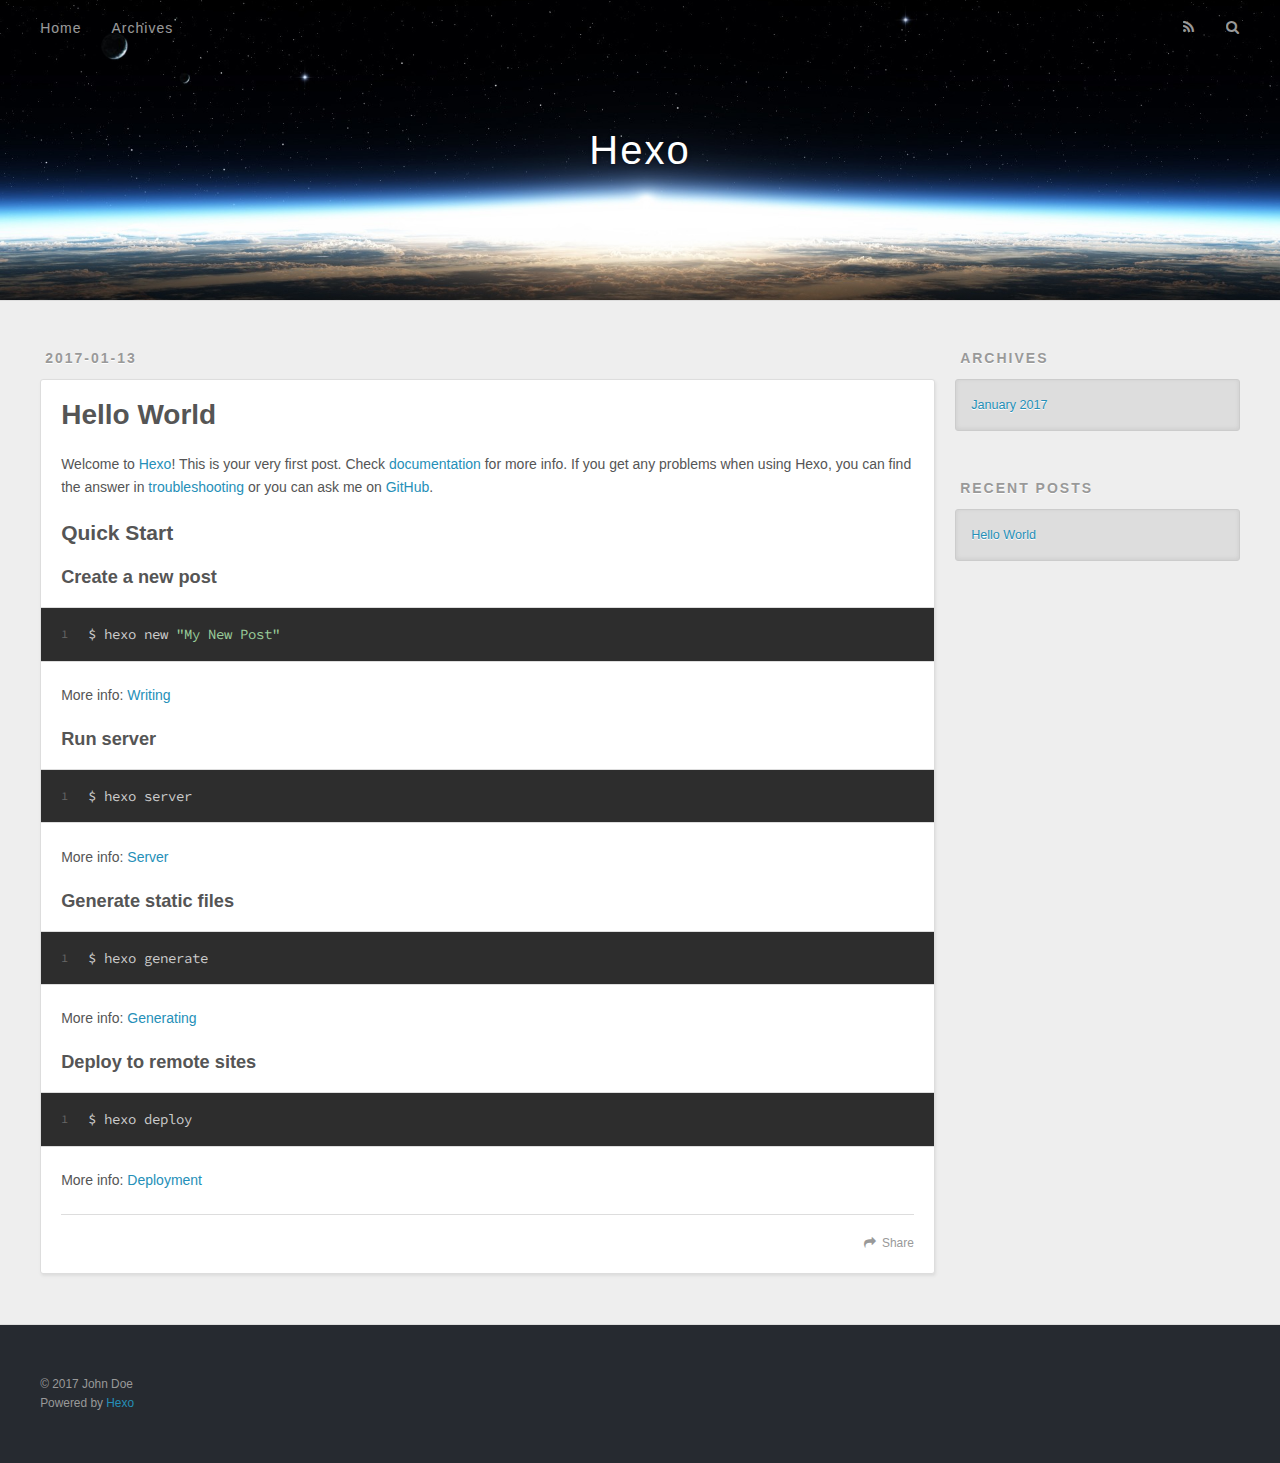
==== index.html @ 20459047 "Site updated: 2017-01-13 18:05:09" ====
<!DOCTYPE html>
<html>
<head>
  <meta charset="utf-8">
  
  <title>Hexo</title>
  <meta name="viewport" content="width=device-width, initial-scale=1, maximum-scale=1">
  <meta property="og:type" content="website">
<meta property="og:title" content="Hexo">
<meta property="og:url" content="http://yoursite.com/index.html">
<meta property="og:site_name" content="Hexo">
<meta name="twitter:card" content="summary">
<meta name="twitter:title" content="Hexo">
  
    <link rel="alternate" href="/atom.xml" title="Hexo" type="application/atom+xml">
  
  
    <link rel="icon" href="/favicon.png">
  
  
    <link href="//fonts.googleapis.com/css?family=Source+Code+Pro" rel="stylesheet" type="text/css">
  
  <link rel="stylesheet" href="/css/style.css">
  

</head>

<body>
  <div id="container">
    <div id="wrap">
      <header id="header">
  <div id="banner"></div>
  <div id="header-outer" class="outer">
    <div id="header-title" class="inner">
      <h1 id="logo-wrap">
        <a href="/" id="logo">Hexo</a>
      </h1>
      
    </div>
    <div id="header-inner" class="inner">
      <nav id="main-nav">
        <a id="main-nav-toggle" class="nav-icon"></a>
        
          <a class="main-nav-link" href="/">Home</a>
        
          <a class="main-nav-link" href="/archives">Archives</a>
        
      </nav>
      <nav id="sub-nav">
        
          <a id="nav-rss-link" class="nav-icon" href="/atom.xml" title="RSS Feed"></a>
        
        <a id="nav-search-btn" class="nav-icon" title="Search"></a>
      </nav>
      <div id="search-form-wrap">
        <form action="//google.com/search" method="get" accept-charset="UTF-8" class="search-form"><input type="search" name="q" results="0" class="search-form-input" placeholder="Search"><button type="submit" class="search-form-submit">&#xF002;</button><input type="hidden" name="sitesearch" value="http://yoursite.com"></form>
      </div>
    </div>
  </div>
</header>
      <div class="outer">
        <section id="main">
  
    <article id="post-hello-world" class="article article-type-post" itemscope itemprop="blogPost">
  <div class="article-meta">
    <a href="/2017/01/13/hello-world/" class="article-date">
  <time datetime="2017-01-13T08:57:07.000Z" itemprop="datePublished">2017-01-13</time>
</a>
    
  </div>
  <div class="article-inner">
    
    
      <header class="article-header">
        
  
    <h1 itemprop="name">
      <a class="article-title" href="/2017/01/13/hello-world/">Hello World</a>
    </h1>
  

      </header>
    
    <div class="article-entry" itemprop="articleBody">
      
        <p>Welcome to <a href="https://hexo.io/" target="_blank" rel="external">Hexo</a>! This is your very first post. Check <a href="https://hexo.io/docs/" target="_blank" rel="external">documentation</a> for more info. If you get any problems when using Hexo, you can find the answer in <a href="https://hexo.io/docs/troubleshooting.html" target="_blank" rel="external">troubleshooting</a> or you can ask me on <a href="https://github.com/hexojs/hexo/issues" target="_blank" rel="external">GitHub</a>.</p>
<h2 id="Quick-Start"><a href="#Quick-Start" class="headerlink" title="Quick Start"></a>Quick Start</h2><h3 id="Create-a-new-post"><a href="#Create-a-new-post" class="headerlink" title="Create a new post"></a>Create a new post</h3><figure class="highlight bash"><table><tr><td class="gutter"><pre><div class="line">1</div></pre></td><td class="code"><pre><div class="line">$ hexo new <span class="string">"My New Post"</span></div></pre></td></tr></table></figure>
<p>More info: <a href="https://hexo.io/docs/writing.html" target="_blank" rel="external">Writing</a></p>
<h3 id="Run-server"><a href="#Run-server" class="headerlink" title="Run server"></a>Run server</h3><figure class="highlight bash"><table><tr><td class="gutter"><pre><div class="line">1</div></pre></td><td class="code"><pre><div class="line">$ hexo server</div></pre></td></tr></table></figure>
<p>More info: <a href="https://hexo.io/docs/server.html" target="_blank" rel="external">Server</a></p>
<h3 id="Generate-static-files"><a href="#Generate-static-files" class="headerlink" title="Generate static files"></a>Generate static files</h3><figure class="highlight bash"><table><tr><td class="gutter"><pre><div class="line">1</div></pre></td><td class="code"><pre><div class="line">$ hexo generate</div></pre></td></tr></table></figure>
<p>More info: <a href="https://hexo.io/docs/generating.html" target="_blank" rel="external">Generating</a></p>
<h3 id="Deploy-to-remote-sites"><a href="#Deploy-to-remote-sites" class="headerlink" title="Deploy to remote sites"></a>Deploy to remote sites</h3><figure class="highlight bash"><table><tr><td class="gutter"><pre><div class="line">1</div></pre></td><td class="code"><pre><div class="line">$ hexo deploy</div></pre></td></tr></table></figure>
<p>More info: <a href="https://hexo.io/docs/deployment.html" target="_blank" rel="external">Deployment</a></p>

      
    </div>
    <footer class="article-footer">
      <a data-url="http://yoursite.com/2017/01/13/hello-world/" data-id="cixvn0ycv00002yxejiqs0nb4" class="article-share-link">Share</a>
      
      
    </footer>
  </div>
  
</article>


  

</section>
        
          <aside id="sidebar">
  
    

  
    

  
    
  
    
  <div class="widget-wrap">
    <h3 class="widget-title">Archives</h3>
    <div class="widget">
      <ul class="archive-list"><li class="archive-list-item"><a class="archive-list-link" href="/archives/2017/01/">January 2017</a></li></ul>
    </div>
  </div>


  
    
  <div class="widget-wrap">
    <h3 class="widget-title">Recent Posts</h3>
    <div class="widget">
      <ul>
        
          <li>
            <a href="/2017/01/13/hello-world/">Hello World</a>
          </li>
        
      </ul>
    </div>
  </div>

  
</aside>
        
      </div>
      <footer id="footer">
  
  <div class="outer">
    <div id="footer-info" class="inner">
      &copy; 2017 John Doe<br>
      Powered by <a href="http://hexo.io/" target="_blank">Hexo</a>
    </div>
  </div>
</footer>
    </div>
    <nav id="mobile-nav">
  
    <a href="/" class="mobile-nav-link">Home</a>
  
    <a href="/archives" class="mobile-nav-link">Archives</a>
  
</nav>
    

<script src="//ajax.googleapis.com/ajax/libs/jquery/2.0.3/jquery.min.js"></script>


  <link rel="stylesheet" href="/fancybox/jquery.fancybox.css">
  <script src="/fancybox/jquery.fancybox.pack.js"></script>


<script src="/js/script.js"></script>

  </div>
</body>
</html>
---- css/style.css ----
body {
  width: 100%;
}
body:before,
body:after {
  content: "";
  display: table;
}
body:after {
  clear: both;
}
html,
body,
div,
span,
applet,
object,
iframe,
h1,
h2,
h3,
h4,
h5,
h6,
p,
blockquote,
pre,
a,
abbr,
acronym,
address,
big,
cite,
code,
del,
dfn,
em,
img,
ins,
kbd,
q,
s,
samp,
small,
strike,
strong,
sub,
sup,
tt,
var,
dl,
dt,
dd,
ol,
ul,
li,
fieldset,
form,
label,
legend,
table,
caption,
tbody,
tfoot,
thead,
tr,
th,
td {
  margin: 0;
  padding: 0;
  border: 0;
  outline: 0;
  font-weight: inherit;
  font-style: inherit;
  font-family: inherit;
  font-size: 100%;
  vertical-align: baseline;
}
body {
  line-height: 1;
  color: #000;
  background: #fff;
}
ol,
ul {
  list-style: none;
}
table {
  border-collapse: separate;
  border-spacing: 0;
  vertical-align: middle;
}
caption,
th,
td {
  text-align: left;
  font-weight: normal;
  vertical-align: middle;
}
a img {
  border: none;
}
input,
button {
  margin: 0;
  padding: 0;
}
input::-moz-focus-inner,
button::-moz-focus-inner {
  border: 0;
  padding: 0;
}
@font-face {
  font-family: FontAwesome;
  font-style: normal;
  font-weight: normal;
  src: url("fonts/fontawesome-webfont.eot?v=#4.0.3");
  src: url("fonts/fontawesome-webfont.eot?#iefix&v=#4.0.3") format("embedded-opentype"), url("fonts/fontawesome-webfont.woff?v=#4.0.3") format("woff"), url("fonts/fontawesome-webfont.ttf?v=#4.0.3") format("truetype"), url("fonts/fontawesome-webfont.svg#fontawesomeregular?v=#4.0.3") format("svg");
}
html,
body,
#container {
  height: 100%;
}
body {
  background: #eee;
  font: 14px "Helvetica Neue", Helvetica, Arial, sans-serif;
  -webkit-text-size-adjust: 100%;
}
.outer {
  max-width: 1220px;
  margin: 0 auto;
  padding: 0 20px;
}
.outer:before,
.outer:after {
  content: "";
  display: table;
}
.outer:after {
  clear: both;
}
.inner {
  display: inline;
  float: left;
  width: 98.33333333333333%;
  margin: 0 0.833333333333333%;
}
.left,
.alignleft {
  float: left;
}
.right,
.alignright {
  float: right;
}
.clear {
  clear: both;
}
#container {
  position: relative;
}
.mobile-nav-on {
  overflow: hidden;
}
#wrap {
  height: 100%;
  width: 100%;
  position: absolute;
  top: 0;
  left: 0;
  -webkit-transition: 0.2s ease-out;
  -moz-transition: 0.2s ease-out;
  -ms-transition: 0.2s ease-out;
  transition: 0.2s ease-out;
  z-index: 1;
  background: #eee;
}
.mobile-nav-on #wrap {
  left: 280px;
}
@media screen and (min-width: 768px) {
  #main {
    display: inline;
    float: left;
    width: 73.33333333333333%;
    margin: 0 0.833333333333333%;
  }
}
.article-date,
.article-category-link,
.archive-year,
.widget-title {
  text-decoration: none;
  text-transform: uppercase;
  letter-spacing: 2px;
  color: #999;
  margin-bottom: 1em;
  margin-left: 5px;
  line-height: 1em;
  text-shadow: 0 1px #fff;
  font-weight: bold;
}
.article-inner,
.archive-article-inner {
  background: #fff;
  -webkit-box-shadow: 1px 2px 3px #ddd;
  box-shadow: 1px 2px 3px #ddd;
  border: 1px solid #ddd;
  border-radius: 3px;
}
.article-entry h1,
.widget h1 {
  font-size: 2em;
}
.article-entry h2,
.widget h2 {
  font-size: 1.5em;
}
.article-entry h3,
.widget h3 {
  font-size: 1.3em;
}
.article-entry h4,
.widget h4 {
  font-size: 1.2em;
}
.article-entry h5,
.widget h5 {
  font-size: 1em;
}
.article-entry h6,
.widget h6 {
  font-size: 1em;
  color: #999;
}
.article-entry hr,
.widget hr {
  border: 1px dashed #ddd;
}
.article-entry strong,
.widget strong {
  font-weight: bold;
}
.article-entry em,
.widget em,
.article-entry cite,
.widget cite {
  font-style: italic;
}
.article-entry sup,
.widget sup,
.article-entry sub,
.widget sub {
  font-size: 0.75em;
  line-height: 0;
  position: relative;
  vertical-align: baseline;
}
.article-entry sup,
.widget sup {
  top: -0.5em;
}
.article-entry sub,
.widget sub {
  bottom: -0.2em;
}
.article-entry small,
.widget small {
  font-size: 0.85em;
}
.article-entry acronym,
.widget acronym,
.article-entry abbr,
.widget abbr {
  border-bottom: 1px dotted;
}
.article-entry ul,
.widget ul,
.article-entry ol,
.widget ol,
.article-entry dl,
.widget dl {
  margin: 0 20px;
  line-height: 1.6em;
}
.article-entry ul ul,
.widget ul ul,
.article-entry ol ul,
.widget ol ul,
.article-entry ul ol,
.widget ul ol,
.article-entry ol ol,
.widget ol ol {
  margin-top: 0;
  margin-bottom: 0;
}
.article-entry ul,
.widget ul {
  list-style: disc;
}
.article-entry ol,
.widget ol {
  list-style: decimal;
}
.article-entry dt,
.widget dt {
  font-weight: bold;
}
#header {
  height: 300px;
  position: relative;
  border-bottom: 1px solid #ddd;
}
#header:before,
#header:after {
  content: "";
  position: absolute;
  left: 0;
  right: 0;
  height: 40px;
}
#header:before {
  top: 0;
  background: -webkit-linear-gradient(rgba(0,0,0,0.2), transparent);
  background: -moz-linear-gradient(rgba(0,0,0,0.2), transparent);
  background: -ms-linear-gradient(rgba(0,0,0,0.2), transparent);
  background: linear-gradient(rgba(0,0,0,0.2), transparent);
}
#header:after {
  bottom: 0;
  background: -webkit-linear-gradient(transparent, rgba(0,0,0,0.2));
  background: -moz-linear-gradient(transparent, rgba(0,0,0,0.2));
  background: -ms-linear-gradient(transparent, rgba(0,0,0,0.2));
  background: linear-gradient(transparent, rgba(0,0,0,0.2));
}
#header-outer {
  height: 100%;
  position: relative;
}
#header-inner {
  position: relative;
  overflow: hidden;
}
#banner {
  position: absolute;
  top: 0;
  left: 0;
  width: 100%;
  height: 100%;
  background: url("images/banner.jpg") center #000;
  -webkit-background-size: cover;
  -moz-background-size: cover;
  background-size: cover;
  z-index: -1;
}
#header-title {
  text-align: center;
  height: 40px;
  position: absolute;
  top: 50%;
  left: 0;
  margin-top: -20px;
}
#logo,
#subtitle {
  text-decoration: none;
  color: #fff;
  font-weight: 300;
  text-shadow: 0 1px 4px rgba(0,0,0,0.3);
}
#logo {
  font-size: 40px;
  line-height: 40px;
  letter-spacing: 2px;
}
#subtitle {
  font-size: 16px;
  line-height: 16px;
  letter-spacing: 1px;
}
#subtitle-wrap {
  margin-top: 16px;
}
#main-nav {
  float: left;
  margin-left: -15px;
}
.nav-icon,
.main-nav-link {
  float: left;
  color: #fff;
  opacity: 0.6;
  text-decoration: none;
  text-shadow: 0 1px rgba(0,0,0,0.2);
  -webkit-transition: opacity 0.2s;
  -moz-transition: opacity 0.2s;
  -ms-transition: opacity 0.2s;
  transition: opacity 0.2s;
  display: block;
  padding: 20px 15px;
}
.nav-icon:hover,
.main-nav-link:hover {
  opacity: 1;
}
.nav-icon {
  font-family: FontAwesome;
  text-align: center;
  font-size: 14px;
  width: 14px;
  height: 14px;
  padding: 20px 15px;
  position: relative;
  cursor: pointer;
}
.main-nav-link {
  font-weight: 300;
  letter-spacing: 1px;
}
@media screen and (max-width: 479px) {
  .main-nav-link {
    display: none;
  }
}
#main-nav-toggle {
  display: none;
}
#main-nav-toggle:before {
  content: "\f0c9";
}
@media screen and (max-width: 479px) {
  #main-nav-toggle {
    display: block;
  }
}
#sub-nav {
  float: right;
  margin-right: -15px;
}
#nav-rss-link:before {
  content: "\f09e";
}
#nav-search-btn:before {
  content: "\f002";
}
#search-form-wrap {
  position: absolute;
  top: 15px;
  width: 150px;
  height: 30px;
  right: -150px;
  opacity: 0;
  -webkit-transition: 0.2s ease-out;
  -moz-transition: 0.2s ease-out;
  -ms-transition: 0.2s ease-out;
  transition: 0.2s ease-out;
}
#search-form-wrap.on {
  opacity: 1;
  right: 0;
}
@media screen and (max-width: 479px) {
  #search-form-wrap {
    width: 100%;
    right: -100%;
  }
}
.search-form {
  position: absolute;
  top: 0;
  left: 0;
  right: 0;
  background: #fff;
  padding: 5px 15px;
  border-radius: 15px;
  -webkit-box-shadow: 0 0 10px rgba(0,0,0,0.3);
  box-shadow: 0 0 10px rgba(0,0,0,0.3);
}
.search-form-input {
  border: none;
  background: none;
  color: #555;
  width: 100%;
  font: 13px "Helvetica Neue", Helvetica, Arial, sans-serif;
  outline: none;
}
.search-form-input::-webkit-search-results-decoration,
.search-form-input::-webkit-search-cancel-button {
  -webkit-appearance: none;
}
.search-form-submit {
  position: absolute;
  top: 50%;
  right: 10px;
  margin-top: -7px;
  font: 13px FontAwesome;
  border: none;
  background: none;
  color: #bbb;
  cursor: pointer;
}
.search-form-submit:hover,
.search-form-submit:focus {
  color: #777;
}
.article {
  margin: 50px 0;
}
.article-inner {
  overflow: hidden;
}
.article-meta:before,
.article-meta:after {
  content: "";
  display: table;
}
.article-meta:after {
  clear: both;
}
.article-date {
  float: left;
}
.article-category {
  float: left;
  line-height: 1em;
  color: #ccc;
  text-shadow: 0 1px #fff;
  margin-left: 8px;
}
.article-category:before {
  content: "\2022";
}
.article-category-link {
  margin: 0 12px 1em;
}
.article-header {
  padding: 20px 20px 0;
}
.article-title {
  text-decoration: none;
  font-size: 2em;
  font-weight: bold;
  color: #555;
  line-height: 1.1em;
  -webkit-transition: color 0.2s;
  -moz-transition: color 0.2s;
  -ms-transition: color 0.2s;
  transition: color 0.2s;
}
a.article-title:hover {
  color: #258fb8;
}
.article-entry {
  color: #555;
  padding: 0 20px;
}
.article-entry:before,
.article-entry:after {
  content: "";
  display: table;
}
.article-entry:after {
  clear: both;
}
.article-entry p,
.article-entry table {
  line-height: 1.6em;
  margin: 1.6em 0;
}
.article-entry h1,
.article-entry h2,
.article-entry h3,
.article-entry h4,
.article-entry h5,
.article-entry h6 {
  font-weight: bold;
}
.article-entry h1,
.article-entry h2,
.article-entry h3,
.article-entry h4,
.article-entry h5,
.article-entry h6 {
  line-height: 1.1em;
  margin: 1.1em 0;
}
.article-entry a {
  color: #258fb8;
  text-decoration: none;
}
.article-entry a:hover {
  text-decoration: underline;
}
.article-entry ul,
.article-entry ol,
.article-entry dl {
  margin-top: 1.6em;
  margin-bottom: 1.6em;
}
.article-entry img,
.article-entry video {
  max-width: 100%;
  height: auto;
  display: block;
  margin: auto;
}
.article-entry iframe {
  border: none;
}
.article-entry table {
  width: 100%;
  border-collapse: collapse;
  border-spacing: 0;
}
.article-entry th {
  font-weight: bold;
  border-bottom: 3px solid #ddd;
  padding-bottom: 0.5em;
}
.article-entry td {
  border-bottom: 1px solid #ddd;
  padding: 10px 0;
}
.article-entry blockquote {
  font-family: Georgia, "Times New Roman", serif;
  font-size: 1.4em;
  margin: 1.6em 20px;
  text-align: center;
}
.article-entry blockquote footer {
  font-size: 14px;
  margin: 1.6em 0;
  font-family: "Helvetica Neue", Helvetica, Arial, sans-serif;
}
.article-entry blockquote footer cite:before {
  content: "—";
  padding: 0 0.5em;
}
.article-entry .pullquote {
  text-align: left;
  width: 45%;
  margin: 0;
}
.article-entry .pullquote.left {
  margin-left: 0.5em;
  margin-right: 1em;
}
.article-entry .pullquote.right {
  margin-right: 0.5em;
  margin-left: 1em;
}
.article-entry .caption {
  color: #999;
  display: block;
  font-size: 0.9em;
  margin-top: 0.5em;
  position: relative;
  text-align: center;
}
.article-entry .video-container {
  position: relative;
  padding-top: 56.25%;
  height: 0;
  overflow: hidden;
}
.article-entry .video-container iframe,
.article-entry .video-container object,
.article-entry .video-container embed {
  position: absolute;
  top: 0;
  left: 0;
  width: 100%;
  height: 100%;
  margin-top: 0;
}
.article-more-link a {
  display: inline-block;
  line-height: 1em;
  padding: 6px 15px;
  border-radius: 15px;
  background: #eee;
  color: #999;
  text-shadow: 0 1px #fff;
  text-decoration: none;
}
.article-more-link a:hover {
  background: #258fb8;
  color: #fff;
  text-decoration: none;
  text-shadow: 0 1px #1e7293;
}
.article-footer {
  font-size: 0.85em;
  line-height: 1.6em;
  border-top: 1px solid #ddd;
  padding-top: 1.6em;
  margin: 0 20px 20px;
}
.article-footer:before,
.article-footer:after {
  content: "";
  display: table;
}
.article-footer:after {
  clear: both;
}
.article-footer a {
  color: #999;
  text-decoration: none;
}
.article-footer a:hover {
  color: #555;
}
.article-tag-list-item {
  float: left;
  margin-right: 10px;
}
.article-tag-list-link:before {
  content: "#";
}
.article-comment-link {
  float: right;
}
.article-comment-link:before {
  content: "\f075";
  font-family: FontAwesome;
  padding-right: 8px;
}
.article-share-link {
  cursor: pointer;
  float: right;
  margin-left: 20px;
}
.article-share-link:before {
  content: "\f064";
  font-family: FontAwesome;
  padding-right: 6px;
}
#article-nav {
  position: relative;
}
#article-nav:before,
#article-nav:after {
  content: "";
  display: table;
}
#article-nav:after {
  clear: both;
}
@media screen and (min-width: 768px) {
  #article-nav {
    margin: 50px 0;
  }
  #article-nav:before {
    width: 8px;
    height: 8px;
    position: absolute;
    top: 50%;
    left: 50%;
    margin-top: -4px;
    margin-left: -4px;
    content: "";
    border-radius: 50%;
    background: #ddd;
    -webkit-box-shadow: 0 1px 2px #fff;
    box-shadow: 0 1px 2px #fff;
  }
}
.article-nav-link-wrap {
  text-decoration: none;
  text-shadow: 0 1px #fff;
  color: #999;
  -webkit-box-sizing: border-box;
  -moz-box-sizing: border-box;
  box-sizing: border-box;
  margin-top: 50px;
  text-align: center;
  display: block;
}
.article-nav-link-wrap:hover {
  color: #555;
}
@media screen and (min-width: 768px) {
  .article-nav-link-wrap {
    width: 50%;
    margin-top: 0;
  }
}
@media screen and (min-width: 768px) {
  #article-nav-newer {
    float: left;
    text-align: right;
    padding-right: 20px;
  }
}
@media screen and (min-width: 768px) {
  #article-nav-older {
    float: right;
    text-align: left;
    padding-left: 20px;
  }
}
.article-nav-caption {
  text-transform: uppercase;
  letter-spacing: 2px;
  color: #ddd;
  line-height: 1em;
  font-weight: bold;
}
#article-nav-newer .article-nav-caption {
  margin-right: -2px;
}
.article-nav-title {
  font-size: 0.85em;
  line-height: 1.6em;
  margin-top: 0.5em;
}
.article-share-box {
  position: absolute;
  display: none;
  background: #fff;
  -webkit-box-shadow: 1px 2px 10px rgba(0,0,0,0.2);
  box-shadow: 1px 2px 10px rgba(0,0,0,0.2);
  border-radius: 3px;
  margin-left: -145px;
  overflow: hidden;
  z-index: 1;
}
.article-share-box.on {
  display: block;
}
.article-share-input {
  width: 100%;
  background: none;
  -webkit-box-sizing: border-box;
  -moz-box-sizing: border-box;
  box-sizing: border-box;
  font: 14px "Helvetica Neue", Helvetica, Arial, sans-serif;
  padding: 0 15px;
  color: #555;
  outline: none;
  border: 1px solid #ddd;
  border-radius: 3px 3px 0 0;
  height: 36px;
  line-height: 36px;
}
.article-share-links {
  background: #eee;
}
.article-share-links:before,
.article-share-links:after {
  content: "";
  display: table;
}
.article-share-links:after {
  clear: both;
}
.article-share-twitter,
.article-share-facebook,
.article-share-pinterest,
.article-share-google {
  width: 50px;
  height: 36px;
  display: block;
  float: left;
  position: relative;
  color: #999;
  text-shadow: 0 1px #fff;
}
.article-share-twitter:before,
.article-share-facebook:before,
.article-share-pinterest:before,
.article-share-google:before {
  font-size: 20px;
  font-family: FontAwesome;
  width: 20px;
  height: 20px;
  position: absolute;
  top: 50%;
  left: 50%;
  margin-top: -10px;
  margin-left: -10px;
  text-align: center;
}
.article-share-twitter:hover,
.article-share-facebook:hover,
.article-share-pinterest:hover,
.article-share-google:hover {
  color: #fff;
}
.article-share-twitter:before {
  content: "\f099";
}
.article-share-twitter:hover {
  background: #00aced;
  text-shadow: 0 1px #008abe;
}
.article-share-facebook:before {
  content: "\f09a";
}
.article-share-facebook:hover {
  background: #3b5998;
  text-shadow: 0 1px #2f477a;
}
.article-share-pinterest:before {
  content: "\f0d2";
}
.article-share-pinterest:hover {
  background: #cb2027;
  text-shadow: 0 1px #a21a1f;
}
.article-share-google:before {
  content: "\f0d5";
}
.article-share-google:hover {
  background: #dd4b39;
  text-shadow: 0 1px #be3221;
}
.article-gallery {
  background: #000;
  position: relative;
}
.article-gallery-photos {
  position: relative;
  overflow: hidden;
}
.article-gallery-img {
  display: none;
  max-width: 100%;
}
.article-gallery-img:first-child {
  display: block;
}
.article-gallery-img.loaded {
  position: absolute;
  display: block;
}
.article-gallery-img img {
  display: block;
  max-width: 100%;
  margin: 0 auto;
}
#comments {
  background: #fff;
  -webkit-box-shadow: 1px 2px 3px #ddd;
  box-shadow: 1px 2px 3px #ddd;
  padding: 20px;
  border: 1px solid #ddd;
  border-radius: 3px;
  margin: 50px 0;
}
#comments a {
  color: #258fb8;
}
.archives-wrap {
  margin: 50px 0;
}
.archives:before,
.archives:after {
  content: "";
  display: table;
}
.archives:after {
  clear: both;
}
.archive-year-wrap {
  margin-bottom: 1em;
}
.archives {
  -webkit-column-gap: 10px;
  -moz-column-gap: 10px;
  column-gap: 10px;
}
@media screen and (min-width: 480px) and (max-width: 767px) {
  .archives {
    -webkit-column-count: 2;
    -moz-column-count: 2;
    column-count: 2;
  }
}
@media screen and (min-width: 768px) {
  .archives {
    -webkit-column-count: 3;
    -moz-column-count: 3;
    column-count: 3;
  }
}
.archive-article {
  -webkit-column-break-inside: avoid;
  page-break-inside: avoid;
  overflow: hidden;
  break-inside: avoid-column;
}
.archive-article-inner {
  padding: 10px;
  margin-bottom: 15px;
}
.archive-article-title {
  text-decoration: none;
  font-weight: bold;
  color: #555;
  -webkit-transition: color 0.2s;
  -moz-transition: color 0.2s;
  -ms-transition: color 0.2s;
  transition: color 0.2s;
  line-height: 1.6em;
}
.archive-article-title:hover {
  color: #258fb8;
}
.archive-article-footer {
  margin-top: 1em;
}
.archive-article-date {
  color: #999;
  text-decoration: none;
  font-size: 0.85em;
  line-height: 1em;
  margin-bottom: 0.5em;
  display: block;
}
#page-nav {
  margin: 50px auto;
  background: #fff;
  -webkit-box-shadow: 1px 2px 3px #ddd;
  box-shadow: 1px 2px 3px #ddd;
  border: 1px solid #ddd;
  border-radius: 3px;
  text-align: center;
  color: #999;
  overflow: hidden;
}
#page-nav:before,
#page-nav:after {
  content: "";
  display: table;
}
#page-nav:after {
  clear: both;
}
#page-nav a,
#page-nav span {
  padding: 10px 20px;
  line-height: 1;
  height: 2ex;
}
#page-nav a {
  color: #999;
  text-decoration: none;
}
#page-nav a:hover {
  background: #999;
  color: #fff;
}
#page-nav .prev {
  float: left;
}
#page-nav .next {
  float: right;
}
#page-nav .page-number {
  display: inline-block;
}
@media screen and (max-width: 479px) {
  #page-nav .page-number {
    display: none;
  }
}
#page-nav .current {
  color: #555;
  font-weight: bold;
}
#page-nav .space {
  color: #ddd;
}
#footer {
  background: #262a30;
  padding: 50px 0;
  border-top: 1px solid #ddd;
  color: #999;
}
#footer a {
  color: #258fb8;
  text-decoration: none;
}
#footer a:hover {
  text-decoration: underline;
}
#footer-info {
  line-height: 1.6em;
  font-size: 0.85em;
}
.article-entry pre,
.article-entry .highlight {
  background: #2d2d2d;
  margin: 0 -20px;
  padding: 15px 20px;
  border-style: solid;
  border-color: #ddd;
  border-width: 1px 0;
  overflow: auto;
  color: #ccc;
  line-height: 22.400000000000002px;
}
.article-entry .highlight .gutter pre,
.article-entry .gist .gist-file .gist-data .line-numbers {
  color: #666;
  font-size: 0.85em;
}
.article-entry pre,
.article-entry code {
  font-family: "Source Code Pro", Consolas, Monaco, Menlo, Consolas, monospace;
}
.article-entry code {
  background: #eee;
  text-shadow: 0 1px #fff;
  padding: 0 0.3em;
}
.article-entry pre code {
  background: none;
  text-shadow: none;
  padding: 0;
}
.article-entry .highlight pre {
  border: none;
  margin: 0;
  padding: 0;
}
.article-entry .highlight table {
  margin: 0;
  width: auto;
}
.article-entry .highlight td {
  border: none;
  padding: 0;
}
.article-entry .highlight figcaption {
  font-size: 0.85em;
  color: #999;
  line-height: 1em;
  margin-bottom: 1em;
}
.article-entry .highlight figcaption:before,
.article-entry .highlight figcaption:after {
  content: "";
  display: table;
}
.article-entry .highlight figcaption:after {
  clear: both;
}
.article-entry .highlight figcaption a {
  float: right;
}
.article-entry .highlight .gutter pre {
  text-align: right;
  padding-right: 20px;
}
.article-entry .highlight .line {
  height: 22.400000000000002px;
}
.article-entry .highlight .line.marked {
  background: #515151;
}
.article-entry .gist {
  margin: 0 -20px;
  border-style: solid;
  border-color: #ddd;
  border-width: 1px 0;
  background: #2d2d2d;
  padding: 15px 20px 15px 0;
}
.article-entry .gist .gist-file {
  border: none;
  font-family: "Source Code Pro", Consolas, Monaco, Menlo, Consolas, monospace;
  margin: 0;
}
.article-entry .gist .gist-file .gist-data {
  background: none;
  border: none;
}
.article-entry .gist .gist-file .gist-data .line-numbers {
  background: none;
  border: none;
  padding: 0 20px 0 0;
}
.article-entry .gist .gist-file .gist-data .line-data {
  padding: 0 !important;
}
.article-entry .gist .gist-file .highlight {
  margin: 0;
  padding: 0;
  border: none;
}
.article-entry .gist .gist-file .gist-meta {
  background: #2d2d2d;
  color: #999;
  font: 0.85em "Helvetica Neue", Helvetica, Arial, sans-serif;
  text-shadow: 0 0;
  padding: 0;
  margin-top: 1em;
  margin-left: 20px;
}
.article-entry .gist .gist-file .gist-meta a {
  color: #258fb8;
  font-weight: normal;
}
.article-entry .gist .gist-file .gist-meta a:hover {
  text-decoration: underline;
}
pre .comment,
pre .title {
  color: #999;
}
pre .variable,
pre .attribute,
pre .tag,
pre .regexp,
pre .ruby .constant,
pre .xml .tag .title,
pre .xml .pi,
pre .xml .doctype,
pre .html .doctype,
pre .css .id,
pre .css .class,
pre .css .pseudo {
  color: #f2777a;
}
pre .number,
pre .preprocessor,
pre .built_in,
pre .literal,
pre .params,
pre .constant {
  color: #f99157;
}
pre .class,
pre .ruby .class .title,
pre .css .rules .attribute {
  color: #9c9;
}
pre .string,
pre .value,
pre .inheritance,
pre .header,
pre .ruby .symbol,
pre .xml .cdata {
  color: #9c9;
}
pre .css .hexcolor {
  color: #6cc;
}
pre .function,
pre .python .decorator,
pre .python .title,
pre .ruby .function .title,
pre .ruby .title .keyword,
pre .perl .sub,
pre .javascript .title,
pre .coffeescript .title {
  color: #69c;
}
pre .keyword,
pre .javascript .function {
  color: #c9c;
}
@media screen and (max-width: 479px) {
  #mobile-nav {
    position: absolute;
    top: 0;
    left: 0;
    width: 280px;
    height: 100%;
    background: #191919;
    border-right: 1px solid #fff;
  }
}
@media screen and (max-width: 479px) {
  .mobile-nav-link {
    display: block;
    color: #999;
    text-decoration: none;
    padding: 15px 20px;
    font-weight: bold;
  }
  .mobile-nav-link:hover {
    color: #fff;
  }
}
@media screen and (min-width: 768px) {
  #sidebar {
    display: inline;
    float: left;
    width: 23.333333333333332%;
    margin: 0 0.833333333333333%;
  }
}
.widget-wrap {
  margin: 50px 0;
}
.widget {
  color: #777;
  text-shadow: 0 1px #fff;
  background: #ddd;
  -webkit-box-shadow: 0 -1px 4px #ccc inset;
  box-shadow: 0 -1px 4px #ccc inset;
  border: 1px solid #ccc;
  padding: 15px;
  border-radius: 3px;
}
.widget a {
  color: #258fb8;
  text-decoration: none;
}
.widget a:hover {
  text-decoration: underline;
}
.widget ul ul,
.widget ol ul,
.widget dl ul,
.widget ul ol,
.widget ol ol,
.widget dl ol,
.widget ul dl,
.widget ol dl,
.widget dl dl {
  margin-left: 15px;
  list-style: disc;
}
.widget {
  line-height: 1.6em;
  word-wrap: break-word;
  font-size: 0.9em;
}
.widget ul,
.widget ol {
  list-style: none;
  margin: 0;
}
.widget ul ul,
.widget ol ul,
.widget ul ol,
.widget ol ol {
  margin: 0 20px;
}
.widget ul ul,
.widget ol ul {
  list-style: disc;
}
.widget ul ol,
.widget ol ol {
  list-style: decimal;
}
.category-list-count,
.tag-list-count,
.archive-list-count {
  padding-left: 5px;
  color: #999;
  font-size: 0.85em;
}
.category-list-count:before,
.tag-list-count:before,
.archive-list-count:before {
  content: "(";
}
.category-list-count:after,
.tag-list-count:after,
.archive-list-count:after {
  content: ")";
}
.tagcloud a {
  margin-right: 5px;
  display: inline-block;
}
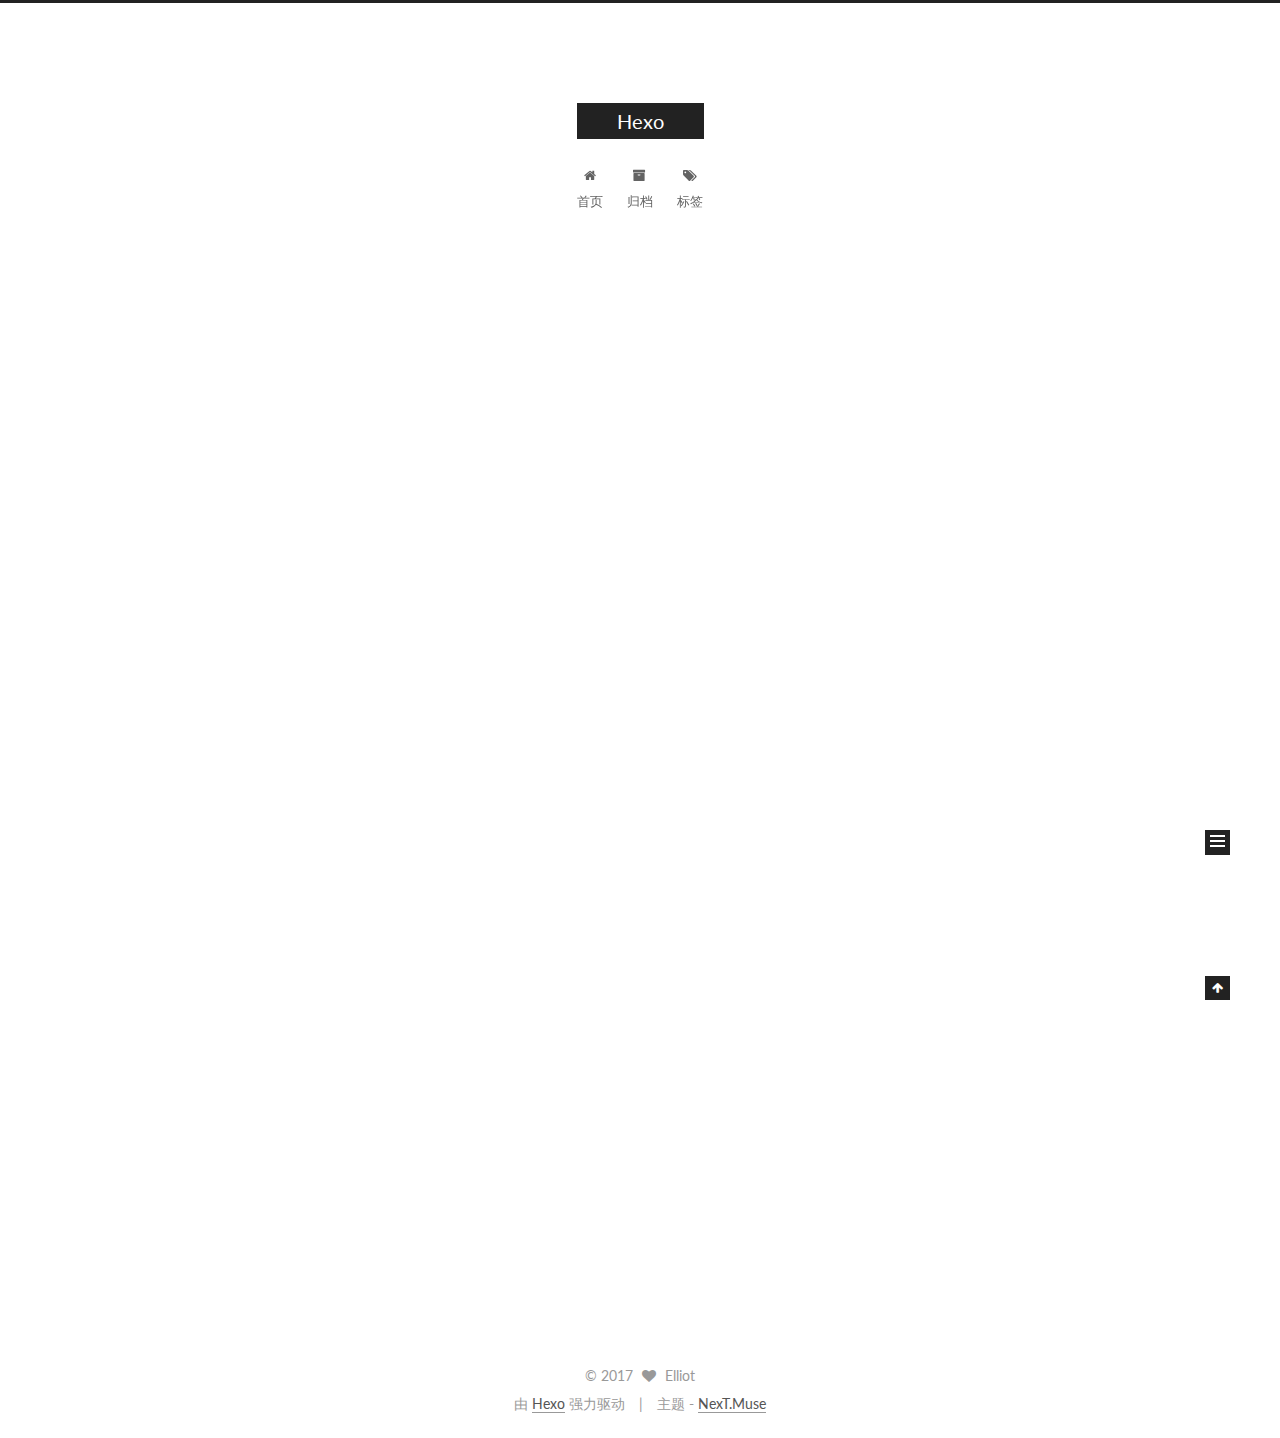
==== commit c3961f76: "Site updated: 2017-01-14 07:31:48" ====
--- a/index.html
+++ b/index.html
@@ -1,89 +1,324 @@
-<!DOCTYPE html>
-<html>
+<!doctype html>
+
+
+
+  
+
+
+<html class="theme-next muse use-motion" lang="zh-Hans">
 <head>
-  <meta charset="utf-8">
-  
-  <title>Hexo</title>
-  <meta name="viewport" content="width=device-width, initial-scale=1, maximum-scale=1">
-  <meta property="og:type" content="website">
+  <meta charset="UTF-8"/>
+<meta http-equiv="X-UA-Compatible" content="IE=edge" />
+<meta name="viewport" content="width=device-width, initial-scale=1, maximum-scale=1"/>
+
+
+
+<meta http-equiv="Cache-Control" content="no-transform" />
+<meta http-equiv="Cache-Control" content="no-siteapp" />
+
+
+
+
+
+
+
+
+
+
+
+
+  
+  
+  <link href="/lib/fancybox/source/jquery.fancybox.css?v=2.1.5" rel="stylesheet" type="text/css" />
+
+
+
+
+  
+  
+  
+  
+
+  
+    
+    
+  
+
+  
+
+  
+
+  
+
+  
+
+  
+    
+    
+    <link href="//fonts.googleapis.com/css?family=Lato:300,300italic,400,400italic,700,700italic&subset=latin,latin-ext" rel="stylesheet" type="text/css">
+  
+
+
+
+
+
+
+<link href="/lib/font-awesome/css/font-awesome.min.css?v=4.6.2" rel="stylesheet" type="text/css" />
+
+<link href="/css/main.css?v=5.1.0" rel="stylesheet" type="text/css" />
+
+
+  <meta name="keywords" content="Hexo, NexT" />
+
+
+
+
+
+
+
+
+  <link rel="shortcut icon" type="image/x-icon" href="/favicon.ico?v=5.1.0" />
+
+
+
+
+
+
+<meta property="og:type" content="website">
 <meta property="og:title" content="Hexo">
 <meta property="og:url" content="http://yoursite.com/index.html">
 <meta property="og:site_name" content="Hexo">
 <meta name="twitter:card" content="summary">
 <meta name="twitter:title" content="Hexo">
-  
-    <link rel="alternate" href="/atom.xml" title="Hexo" type="application/atom+xml">
-  
-  
-    <link rel="icon" href="/favicon.png">
-  
-  
-    <link href="//fonts.googleapis.com/css?family=Source+Code+Pro" rel="stylesheet" type="text/css">
-  
-  <link rel="stylesheet" href="/css/style.css">
-  
-
+
+
+
+<script type="text/javascript" id="hexo.configurations">
+  var NexT = window.NexT || {};
+  var CONFIG = {
+    root: '/',
+    scheme: 'Muse',
+    sidebar: {"position":"left","display":"post"},
+    fancybox: true,
+    motion: true,
+    duoshuo: {
+      userId: '0',
+      author: '博主'
+    },
+    algolia: {
+      applicationID: '',
+      apiKey: '',
+      indexName: '',
+      hits: {"per_page":10},
+      labels: {"input_placeholder":"Search for Posts","hits_empty":"We didn't find any results for the search: ${query}","hits_stats":"${hits} results found in ${time} ms"}
+    }
+  };
+</script>
+
+
+
+  <link rel="canonical" href="http://yoursite.com/"/>
+
+
+
+
+
+  <title> Hexo </title>
 </head>
 
-<body>
-  <div id="container">
-    <div id="wrap">
-      <header id="header">
-  <div id="banner"></div>
-  <div id="header-outer" class="outer">
-    <div id="header-title" class="inner">
-      <h1 id="logo-wrap">
-        <a href="/" id="logo">Hexo</a>
-      </h1>
-      
-    </div>
-    <div id="header-inner" class="inner">
-      <nav id="main-nav">
-        <a id="main-nav-toggle" class="nav-icon"></a>
-        
-          <a class="main-nav-link" href="/">Home</a>
-        
-          <a class="main-nav-link" href="/archives">Archives</a>
-        
-      </nav>
-      <nav id="sub-nav">
-        
-          <a id="nav-rss-link" class="nav-icon" href="/atom.xml" title="RSS Feed"></a>
-        
-        <a id="nav-search-btn" class="nav-icon" title="Search"></a>
-      </nav>
-      <div id="search-form-wrap">
-        <form action="//google.com/search" method="get" accept-charset="UTF-8" class="search-form"><input type="search" name="q" results="0" class="search-form-input" placeholder="Search"><button type="submit" class="search-form-submit">&#xF002;</button><input type="hidden" name="sitesearch" value="http://yoursite.com"></form>
-      </div>
-    </div>
+<body itemscope itemtype="http://schema.org/WebPage" lang="zh-Hans">
+
+  
+
+
+
+
+
+
+
+
+
+
+  
+  
+    
+  
+
+  <div class="container one-collumn sidebar-position-left 
+   page-home 
+ ">
+    <div class="headband"></div>
+
+    <header id="header" class="header" itemscope itemtype="http://schema.org/WPHeader">
+      <div class="header-inner"><div class="site-meta ">
+  
+
+  <div class="custom-logo-site-title">
+    <a href="/"  class="brand" rel="start">
+      <span class="logo-line-before"><i></i></span>
+      <span class="site-title">Hexo</span>
+      <span class="logo-line-after"><i></i></span>
+    </a>
   </div>
-</header>
-      <div class="outer">
-        <section id="main">
-  
-    <article id="post-hello-world" class="article article-type-post" itemscope itemprop="blogPost">
-  <div class="article-meta">
-    <a href="/2017/01/13/hello-world/" class="article-date">
-  <time datetime="2017-01-13T08:57:07.000Z" itemprop="datePublished">2017-01-13</time>
-</a>
-    
-  </div>
-  <div class="article-inner">
-    
-    
-      <header class="article-header">
-        
-  
-    <h1 itemprop="name">
-      <a class="article-title" href="/2017/01/13/hello-world/">Hello World</a>
-    </h1>
-  
-
+    
+      <p class="site-subtitle"></p>
+    
+</div>
+
+<div class="site-nav-toggle">
+  <button>
+    <span class="btn-bar"></span>
+    <span class="btn-bar"></span>
+    <span class="btn-bar"></span>
+  </button>
+</div>
+
+<nav class="site-nav">
+  
+
+  
+    <ul id="menu" class="menu">
+      
+        
+        <li class="menu-item menu-item-home">
+          <a href="/" rel="section">
+            
+              <i class="menu-item-icon fa fa-fw fa-home"></i> <br />
+            
+            首页
+          </a>
+        </li>
+      
+        
+        <li class="menu-item menu-item-archives">
+          <a href="/archives" rel="section">
+            
+              <i class="menu-item-icon fa fa-fw fa-archive"></i> <br />
+            
+            归档
+          </a>
+        </li>
+      
+        
+        <li class="menu-item menu-item-tags">
+          <a href="/tags" rel="section">
+            
+              <i class="menu-item-icon fa fa-fw fa-tags"></i> <br />
+            
+            标签
+          </a>
+        </li>
+      
+
+      
+    </ul>
+  
+
+  
+</nav>
+
+
+
+ </div>
+    </header>
+
+    <main id="main" class="main">
+      <div class="main-inner">
+        <div class="content-wrap">
+          <div id="content" class="content">
+            
+  <section id="posts" class="posts-expand">
+    
+      
+
+  
+
+  
+  
+  
+
+  <article class="post post-type-normal " itemscope itemtype="http://schema.org/Article">
+  <link itemprop="mainEntityOfPage" href="http://yoursite.com/2017/01/13/hello-world/">
+
+  <span style="display:none" itemprop="author" itemscope itemtype="http://schema.org/Person">
+    <meta itemprop="name" content="Elliot">
+    <meta itemprop="description" content="">
+    <meta itemprop="image" content="/images/avatar.gif">
+  </span>
+
+  <span style="display:none" itemprop="publisher" itemscope itemtype="http://schema.org/Organization">
+    <meta itemprop="name" content="Hexo">
+    <span style="display:none" itemprop="logo" itemscope itemtype="http://schema.org/ImageObject">
+      <img style="display:none;" itemprop="url image" alt="Hexo" src="">
+    </span>
+  </span>
+
+    
+      <header class="post-header">
+
+        
+        
+          <h1 class="post-title" itemprop="name headline">
+            
+            
+              
+                
+                <a class="post-title-link" href="/2017/01/13/hello-world/" itemprop="url">
+                  Hello World
+                </a>
+              
+            
+          </h1>
+        
+
+        <div class="post-meta">
+          <span class="post-time">
+            
+              <span class="post-meta-item-icon">
+                <i class="fa fa-calendar-o"></i>
+              </span>
+              
+                <span class="post-meta-item-text">发表于</span>
+              
+              <time title="Post created" itemprop="dateCreated datePublished" datetime="2017-01-13T16:57:07+08:00">
+                2017-01-13
+              </time>
+            
+
+            
+
+            
+          </span>
+
+          
+
+          
+            
+          
+
+          
+
+          
+          
+
+          
+
+          
+
+        </div>
       </header>
     
-    <div class="article-entry" itemprop="articleBody">
-      
-        <p>Welcome to <a href="https://hexo.io/" target="_blank" rel="external">Hexo</a>! This is your very first post. Check <a href="https://hexo.io/docs/" target="_blank" rel="external">documentation</a> for more info. If you get any problems when using Hexo, you can find the answer in <a href="https://hexo.io/docs/troubleshooting.html" target="_blank" rel="external">troubleshooting</a> or you can ask me on <a href="https://github.com/hexojs/hexo/issues" target="_blank" rel="external">GitHub</a>.</p>
+
+
+    <div class="post-body" itemprop="articleBody">
+
+      
+      
+
+      
+        
+          
+            <p>Welcome to <a href="https://hexo.io/" target="_blank" rel="external">Hexo</a>! This is your very first post. Check <a href="https://hexo.io/docs/" target="_blank" rel="external">documentation</a> for more info. If you get any problems when using Hexo, you can find the answer in <a href="https://hexo.io/docs/troubleshooting.html" target="_blank" rel="external">troubleshooting</a> or you can ask me on <a href="https://github.com/hexojs/hexo/issues" target="_blank" rel="external">GitHub</a>.</p>
 <h2 id="Quick-Start"><a href="#Quick-Start" class="headerlink" title="Quick Start"></a>Quick Start</h2><h3 id="Create-a-new-post"><a href="#Create-a-new-post" class="headerlink" title="Create a new post"></a>Create a new post</h3><figure class="highlight bash"><table><tr><td class="gutter"><pre><div class="line">1</div></pre></td><td class="code"><pre><div class="line">$ hexo new <span class="string">"My New Post"</span></div></pre></td></tr></table></figure>
 <p>More info: <a href="https://hexo.io/docs/writing.html" target="_blank" rel="external">Writing</a></p>
 <h3 id="Run-server"><a href="#Run-server" class="headerlink" title="Run server"></a>Run server</h3><figure class="highlight bash"><table><tr><td class="gutter"><pre><div class="line">1</div></pre></td><td class="code"><pre><div class="line">$ hexo server</div></pre></td></tr></table></figure>
@@ -93,88 +328,252 @@
 <h3 id="Deploy-to-remote-sites"><a href="#Deploy-to-remote-sites" class="headerlink" title="Deploy to remote sites"></a>Deploy to remote sites</h3><figure class="highlight bash"><table><tr><td class="gutter"><pre><div class="line">1</div></pre></td><td class="code"><pre><div class="line">$ hexo deploy</div></pre></td></tr></table></figure>
 <p>More info: <a href="https://hexo.io/docs/deployment.html" target="_blank" rel="external">Deployment</a></p>
 
+          
+        
       
     </div>
-    <footer class="article-footer">
-      <a data-url="http://yoursite.com/2017/01/13/hello-world/" data-id="cixvn0ycv00002yxejiqs0nb4" class="article-share-link">Share</a>
-      
+
+    <div>
+      
+    </div>
+
+    <div>
+      
+    </div>
+
+
+    <footer class="post-footer">
+      
+
+      
+
+      
+      
+        <div class="post-eof"></div>
       
     </footer>
-  </div>
-  
-</article>
-
-
-  
-
-</section>
-        
-          <aside id="sidebar">
-  
-    
-
-  
-    
-
-  
-    
-  
-    
-  <div class="widget-wrap">
-    <h3 class="widget-title">Archives</h3>
-    <div class="widget">
-      <ul class="archive-list"><li class="archive-list-item"><a class="archive-list-link" href="/archives/2017/01/">January 2017</a></li></ul>
+  </article>
+
+
+    
+  </section>
+
+  
+
+          
+          </div>
+          
+
+
+          
+
+        </div>
+        
+          
+  
+  <div class="sidebar-toggle">
+    <div class="sidebar-toggle-line-wrap">
+      <span class="sidebar-toggle-line sidebar-toggle-line-first"></span>
+      <span class="sidebar-toggle-line sidebar-toggle-line-middle"></span>
+      <span class="sidebar-toggle-line sidebar-toggle-line-last"></span>
     </div>
   </div>
 
-
-  
-    
-  <div class="widget-wrap">
-    <h3 class="widget-title">Recent Posts</h3>
-    <div class="widget">
-      <ul>
-        
-          <li>
-            <a href="/2017/01/13/hello-world/">Hello World</a>
-          </li>
-        
-      </ul>
+  <aside id="sidebar" class="sidebar">
+    <div class="sidebar-inner">
+
+      
+
+      
+
+      <section class="site-overview sidebar-panel sidebar-panel-active">
+        <div class="site-author motion-element" itemprop="author" itemscope itemtype="http://schema.org/Person">
+          <img class="site-author-image" itemprop="image"
+               src="/images/avatar.gif"
+               alt="Elliot" />
+          <p class="site-author-name" itemprop="name">Elliot</p>
+          <p class="site-description motion-element" itemprop="description"></p>
+        </div>
+        <nav class="site-state motion-element">
+        
+          
+            <div class="site-state-item site-state-posts">
+              <a href="/archives">
+                <span class="site-state-item-count">1</span>
+                <span class="site-state-item-name">日志</span>
+              </a>
+            </div>
+          
+
+          
+
+          
+
+        </nav>
+
+        
+
+        <div class="links-of-author motion-element">
+          
+        </div>
+
+        
+        
+
+        
+        
+
+        
+
+
+      </section>
+
+      
+
+    </div>
+  </aside>
+
+
+        
+      </div>
+    </main>
+
+    <footer id="footer" class="footer">
+      <div class="footer-inner">
+        <div class="copyright" >
+  
+  &copy; 
+  <span itemprop="copyrightYear">2017</span>
+  <span class="with-love">
+    <i class="fa fa-heart"></i>
+  </span>
+  <span class="author" itemprop="copyrightHolder">Elliot</span>
+</div>
+
+
+<div class="powered-by">
+  由 <a class="theme-link" href="https://hexo.io">Hexo</a> 强力驱动
+</div>
+
+<div class="theme-info">
+  主题 -
+  <a class="theme-link" href="https://github.com/iissnan/hexo-theme-next">
+    NexT.Muse
+  </a>
+</div>
+
+
+        
+
+        
+      </div>
+    </footer>
+
+    <div class="back-to-top">
+      <i class="fa fa-arrow-up"></i>
     </div>
   </div>
 
   
-</aside>
-        
-      </div>
-      <footer id="footer">
-  
-  <div class="outer">
-    <div id="footer-info" class="inner">
-      &copy; 2017 John Doe<br>
-      Powered by <a href="http://hexo.io/" target="_blank">Hexo</a>
-    </div>
-  </div>
-</footer>
-    </div>
-    <nav id="mobile-nav">
-  
-    <a href="/" class="mobile-nav-link">Home</a>
-  
-    <a href="/archives" class="mobile-nav-link">Archives</a>
-  
-</nav>
-    
-
-<script src="//ajax.googleapis.com/ajax/libs/jquery/2.0.3/jquery.min.js"></script>
-
-
-  <link rel="stylesheet" href="/fancybox/jquery.fancybox.css">
-  <script src="/fancybox/jquery.fancybox.pack.js"></script>
-
-
-<script src="/js/script.js"></script>
-
-  </div>
+
+<script type="text/javascript">
+  if (Object.prototype.toString.call(window.Promise) !== '[object Function]') {
+    window.Promise = null;
+  }
+</script>
+
+
+
+
+
+
+
+
+
+  
+
+
+
+
+  
+  <script type="text/javascript" src="/lib/jquery/index.js?v=2.1.3"></script>
+
+  
+  <script type="text/javascript" src="/lib/fastclick/lib/fastclick.min.js?v=1.0.6"></script>
+
+  
+  <script type="text/javascript" src="/lib/jquery_lazyload/jquery.lazyload.js?v=1.9.7"></script>
+
+  
+  <script type="text/javascript" src="/lib/velocity/velocity.min.js?v=1.2.1"></script>
+
+  
+  <script type="text/javascript" src="/lib/velocity/velocity.ui.min.js?v=1.2.1"></script>
+
+  
+  <script type="text/javascript" src="/lib/fancybox/source/jquery.fancybox.pack.js?v=2.1.5"></script>
+
+
+  
+
+
+  <script type="text/javascript" src="/js/src/utils.js?v=5.1.0"></script>
+
+  <script type="text/javascript" src="/js/src/motion.js?v=5.1.0"></script>
+
+
+
+  
+  
+
+  
+
+  
+
+
+  <script type="text/javascript" src="/js/src/bootstrap.js?v=5.1.0"></script>
+
+
+
+  
+
+
+
+  
+
+
+
+
+	
+
+
+
+
+
+  
+
+
+
+
+
+  
+
+  
+
+
+
+
+  
+  
+
+  
+
+  
+
+  
+
+  
+
+
 </body>
-</html>+</html>
--- a/css/main.css
+++ b/css/main.css
@@ -0,0 +1,2509 @@
+/* normalize.css v3.0.2 | MIT License | git.io/normalize */
+html {
+  font-family: sans-serif; /* 1 */
+  -ms-text-size-adjust: 100%; /* 2 */
+  -webkit-text-size-adjust: 100%; /* 2 */
+}
+body {
+  margin: 0;
+}
+article,
+aside,
+details,
+figcaption,
+figure,
+footer,
+header,
+hgroup,
+main,
+menu,
+nav,
+section,
+summary {
+  display: block;
+}
+audio,
+canvas,
+progress,
+video {
+  display: inline-block; /* 1 */
+  vertical-align: baseline; /* 2 */
+}
+audio:not([controls]) {
+  display: none;
+  height: 0;
+}
+[hidden],
+template {
+  display: none;
+}
+a {
+  background-color: transparent;
+}
+a:active,
+a:hover {
+  outline: 0;
+}
+abbr[title] {
+  border-bottom: 1px dotted;
+}
+b,
+strong {
+  font-weight: bold;
+}
+dfn {
+  font-style: italic;
+}
+h1 {
+  font-size: 2em;
+  margin: 0.67em 0;
+}
+mark {
+  background: #ff0;
+  color: #000;
+}
+small {
+  font-size: 80%;
+}
+sub,
+sup {
+  font-size: 75%;
+  line-height: 0;
+  position: relative;
+  vertical-align: baseline;
+}
+sup {
+  top: -0.5em;
+}
+sub {
+  bottom: -0.25em;
+}
+img {
+  border: 0;
+}
+svg:not(:root) {
+  overflow: hidden;
+}
+figure {
+  margin: 1em 40px;
+}
+hr {
+  -moz-box-sizing: content-box;
+  box-sizing: content-box;
+  height: 0;
+}
+pre {
+  overflow: auto;
+}
+code,
+kbd,
+pre,
+samp {
+  font-family: monospace, monospace;
+  font-size: 1em;
+}
+button,
+input,
+optgroup,
+select,
+textarea {
+  color: inherit; /* 1 */
+  font: inherit; /* 2 */
+  margin: 0; /* 3 */
+}
+button {
+  overflow: visible;
+}
+button,
+select {
+  text-transform: none;
+}
+button,
+html input[type="button"],
+input[type="reset"],
+input[type="submit"] {
+  -webkit-appearance: button; /* 2 */
+  cursor: pointer; /* 3 */
+}
+button[disabled],
+html input[disabled] {
+  cursor: default;
+}
+button::-moz-focus-inner,
+input::-moz-focus-inner {
+  border: 0;
+  padding: 0;
+}
+input {
+  line-height: normal;
+}
+input[type="checkbox"],
+input[type="radio"] {
+  box-sizing: border-box; /* 1 */
+  padding: 0; /* 2 */
+}
+input[type="number"]::-webkit-inner-spin-button,
+input[type="number"]::-webkit-outer-spin-button {
+  height: auto;
+}
+input[type="search"] {
+  -webkit-appearance: textfield; /* 1 */
+  -moz-box-sizing: content-box;
+  -webkit-box-sizing: content-box; /* 2 */
+  box-sizing: content-box;
+}
+input[type="search"]::-webkit-search-cancel-button,
+input[type="search"]::-webkit-search-decoration {
+  -webkit-appearance: none;
+}
+fieldset {
+  border: 1px solid #c0c0c0;
+  margin: 0 2px;
+  padding: 0.35em 0.625em 0.75em;
+}
+legend {
+  border: 0; /* 1 */
+  padding: 0; /* 2 */
+}
+textarea {
+  overflow: auto;
+}
+optgroup {
+  font-weight: bold;
+}
+table {
+  border-collapse: collapse;
+  border-spacing: 0;
+}
+td,
+th {
+  padding: 0;
+}
+::selection {
+  background: #262a30;
+  color: #fff;
+}
+body {
+  position: relative;
+  font-family: 'Lato', "PingFang SC", "Microsoft YaHei", sans-serif;
+  font-size: 14px;
+  line-height: 2;
+  color: #555;
+  background: #fff;
+}
+@media (max-width: 767px) {
+  body {
+    padding-right: 0 !important;
+  }
+}
+@media (min-width: 768px) and (max-width: 991px) {
+  body {
+    padding-right: 0 !important;
+  }
+}
+@media (min-width: 1600px) {
+  body {
+    font-size: 16px;
+  }
+}
+h1,
+h2,
+h3,
+h4,
+h5,
+h6 {
+  margin: 0;
+  padding: 0;
+  font-weight: bold;
+  line-height: 1.5;
+  font-family: 'Lato', "PingFang SC", "Microsoft YaHei", sans-serif;
+}
+h2,
+h3,
+h4,
+h5,
+h6 {
+  margin: 20px 0 15px;
+}
+h1 {
+  font-size: 22px;
+}
+@media (max-width: 767px) {
+  h1 {
+    font-size: 18px;
+  }
+}
+h2 {
+  font-size: 20px;
+}
+@media (max-width: 767px) {
+  h2 {
+    font-size: 16px;
+  }
+}
+h3 {
+  font-size: 18px;
+}
+@media (max-width: 767px) {
+  h3 {
+    font-size: 14px;
+  }
+}
+h4 {
+  font-size: 16px;
+}
+@media (max-width: 767px) {
+  h4 {
+    font-size: 12px;
+  }
+}
+h5 {
+  font-size: 14px;
+}
+@media (max-width: 767px) {
+  h5 {
+    font-size: 10px;
+  }
+}
+h6 {
+  font-size: 12px;
+}
+@media (max-width: 767px) {
+  h6 {
+    font-size: 8px;
+  }
+}
+p {
+  margin: 0 0 25px 0;
+}
+a {
+  color: #555;
+  text-decoration: none;
+  border-bottom: 1px solid #999;
+  word-wrap: break-word;
+}
+a:hover {
+  color: #222;
+  border-bottom-color: #222;
+}
+ul {
+  list-style: none;
+}
+blockquote {
+  margin: 0;
+  padding: 0;
+}
+img {
+  display: block;
+  margin: auto;
+  max-width: 100%;
+  height: auto;
+}
+hr {
+  margin: 40px 0;
+  height: 3px;
+  border: none;
+  background-color: #ddd;
+  background-image: repeating-linear-gradient(-45deg, #fff, #fff 4px, transparent 4px, transparent 8px);
+}
+blockquote {
+  padding: 0 15px;
+  color: #666;
+  border-left: 4px solid #ddd;
+}
+blockquote cite::before {
+  content: "-";
+  padding: 0 5px;
+}
+dt {
+  font-weight: 700;
+}
+dd {
+  margin: 0;
+  padding: 0;
+}
+.text-left {
+  text-align: left;
+}
+.text-center {
+  text-align: center;
+}
+.text-right {
+  text-align: right;
+}
+.text-justify {
+  text-align: justify;
+}
+.text-nowrap {
+  white-space: nowrap;
+}
+.text-lowercase {
+  text-transform: lowercase;
+}
+.text-uppercase {
+  text-transform: uppercase;
+}
+.text-capitalize {
+  text-transform: capitalize;
+}
+.center-block {
+  display: block;
+  margin-left: auto;
+  margin-right: auto;
+}
+.clearfix:before,
+.clearfix:after {
+  content: " ";
+  display: table;
+}
+.clearfix:after {
+  clear: both;
+}
+.pullquote {
+  width: 45%;
+}
+.pullquote.left {
+  float: left;
+  margin-left: 5px;
+  margin-right: 10px;
+}
+.pullquote.right {
+  float: right;
+  margin-left: 10px;
+  margin-right: 5px;
+}
+.affix.affix.affix {
+  position: fixed;
+}
+.translation {
+  margin-top: -20px;
+  font-size: 14px;
+  color: #999;
+}
+.scrollbar-measure {
+  width: 100px;
+  height: 100px;
+  overflow: scroll;
+  position: absolute;
+  top: -9999px;
+}
+.use-motion .motion-element {
+  opacity: 0;
+}
+#local-search-input {
+  padding: 3px;
+  border: none;
+  text-indent: 14px;
+  border-radius: 0;
+  width: 140px;
+  outline: none;
+  border-bottom: 1px solid #999;
+  background: inherit;
+  opacity: 0.5;
+}
+#local-search-input:focus {
+  opacity: 1;
+}
+.search-icon {
+  position: absolute;
+  top: 9px;
+}
+table {
+  margin: 20px 0;
+  width: 100%;
+  border-collapse: collapse;
+  border-spacing: 0;
+  border: 1px solid #ddd;
+  font-size: 14px;
+  table-layout: fixed;
+  word-wrap: break-all;
+}
+table>tbody>tr:nth-of-type(odd) {
+  background-color: #f9f9f9;
+}
+table>tbody>tr:hover {
+  background-color: #f5f5f5;
+}
+caption,
+th,
+td {
+  padding: 8px;
+  text-align: left;
+  vertical-align: middle;
+  font-weight: normal;
+}
+th,
+td {
+  border-bottom: 3px solid #ddd;
+  border-right: 1px solid #eee;
+}
+th {
+  padding-bottom: 10px;
+  font-weight: 700;
+}
+td {
+  border-bottom-width: 1px;
+}
+html,
+body {
+  height: 100%;
+}
+.container {
+  position: relative;
+  min-height: 100%;
+}
+.header-inner {
+  margin: 0 auto;
+  padding: 100px 0 70px;
+  width: 700px;
+}
+@media (min-width: 1600px) {
+  .container .header-inner {
+    width: 900px;
+  }
+}
+.main {
+  padding-bottom: 150px;
+}
+.main-inner {
+  margin: 0 auto;
+  width: 700px;
+}
+@media (min-width: 1600px) {
+  .container .main-inner {
+    width: 900px;
+  }
+}
+.footer {
+  position: absolute;
+  left: 0;
+  bottom: 0;
+  width: 100%;
+  min-height: 50px;
+}
+.footer-inner {
+  box-sizing: border-box;
+  margin: 20px auto;
+  width: 700px;
+}
+@media (min-width: 1600px) {
+  .container .footer-inner {
+    width: 900px;
+  }
+}
+pre,
+.highlight {
+  overflow: auto;
+  margin: 20px 0;
+  padding: 0;
+  font-size: 13px;
+  color: #4d4d4c;
+  background: #f7f7f7;
+  line-height: 1.6;
+}
+pre,
+code {
+  font-family: consolas, Menlo, "PingFang SC", "Microsoft YaHei", monospace;
+}
+code {
+  padding: 2px 4px;
+  word-wrap: break-word;
+  color: #4d4d4c;
+  background: #f7f7f7;
+  border-radius: 3px;
+  font-size: 13px;
+}
+pre code {
+  padding: 0;
+  color: #4d4d4c;
+  background: none;
+  text-shadow: none;
+}
+.highlight {
+  border-radius: 1px;
+}
+.highlight pre {
+  border: none;
+  margin: 0;
+  padding: 10px 0;
+}
+.highlight table {
+  margin: 0;
+  width: auto;
+  border: none;
+}
+.highlight td {
+  border: none;
+  padding: 0;
+}
+.highlight figcaption {
+  font-size: 1em;
+  color: #4d4d4c;
+  line-height: 1em;
+  margin-bottom: 1em;
+}
+.highlight figcaption:before,
+.highlight figcaption:after {
+  content: " ";
+  display: table;
+}
+.highlight figcaption:after {
+  clear: both;
+}
+.highlight figcaption a {
+  float: right;
+  color: #4d4d4c;
+}
+.highlight figcaption a:hover {
+  border-bottom-color: #4d4d4c;
+}
+.highlight .gutter pre {
+  padding-left: 10px;
+  padding-right: 10px;
+  color: #869194;
+  text-align: right;
+  background-color: #eff2f3;
+}
+.highlight .code pre {
+  padding-left: 10px;
+  padding-right: 10px;
+  background-color: #f7f7f7;
+}
+.highlight .line {
+  height: 20px;
+}
+.gutter {
+  -webkit-user-select: none;
+  -moz-user-select: none;
+  -ms-user-select: none;
+  user-select: none;
+}
+.gist table {
+  width: auto;
+}
+.gist table td {
+  border: none;
+}
+pre .deletion {
+  background: #fdd;
+}
+pre .addition {
+  background: #dfd;
+}
+pre .meta {
+  color: #8959a8;
+}
+pre .comment {
+  color: #8e908c;
+}
+pre .variable,
+pre .attribute,
+pre .tag,
+pre .regexp,
+pre .ruby .constant,
+pre .xml .tag .title,
+pre .xml .pi,
+pre .xml .doctype,
+pre .html .doctype,
+pre .css .id,
+pre .css .class,
+pre .css .pseudo {
+  color: #c82829;
+}
+pre .number,
+pre .preprocessor,
+pre .built_in,
+pre .literal,
+pre .params,
+pre .constant,
+pre .command {
+  color: #f5871f;
+}
+pre .ruby .class .title,
+pre .css .rules .attribute,
+pre .string,
+pre .value,
+pre .inheritance,
+pre .header,
+pre .ruby .symbol,
+pre .xml .cdata,
+pre .special,
+pre .number,
+pre .formula {
+  color: #718c00;
+}
+pre .title,
+pre .css .hexcolor {
+  color: #3e999f;
+}
+pre .function,
+pre .python .decorator,
+pre .python .title,
+pre .ruby .function .title,
+pre .ruby .title .keyword,
+pre .perl .sub,
+pre .javascript .title,
+pre .coffeescript .title {
+  color: #4271ae;
+}
+pre .keyword,
+pre .javascript .function {
+  color: #8959a8;
+}
+.full-image.full-image.full-image {
+  border: none;
+  max-width: 100%;
+  width: auto;
+  margin: 20px auto;
+}
+@media (min-width: 992px) {
+  .full-image.full-image.full-image {
+    max-width: none;
+    width: 110%;
+    margin: 25px -5%;
+  }
+}
+.blockquote-center,
+.page-home .post-type-quote blockquote,
+.page-post-detail .post-type-quote blockquote {
+  position: relative;
+  margin: 40px 0;
+  padding: 0;
+  border-left: none;
+  text-align: center;
+}
+.blockquote-center::before,
+.page-home .post-type-quote blockquote::before,
+.page-post-detail .post-type-quote blockquote::before,
+.blockquote-center::after,
+.page-home .post-type-quote blockquote::after,
+.page-post-detail .post-type-quote blockquote::after {
+  position: absolute;
+  content: ' ';
+  display: block;
+  width: 100%;
+  height: 24px;
+  opacity: 0.2;
+  background-repeat: no-repeat;
+  background-position: 0 -6px;
+  background-size: 22px 22px;
+}
+.blockquote-center::before,
+.page-home .post-type-quote blockquote::before,
+.page-post-detail .post-type-quote blockquote::before {
+  top: -20px;
+  background-image: url("../images/quote-l.svg");
+  border-top: 1px solid #ccc;
+}
+.blockquote-center::after,
+.page-home .post-type-quote blockquote::after,
+.page-post-detail .post-type-quote blockquote::after {
+  bottom: -20px;
+  background-image: url("../images/quote-r.svg");
+  border-bottom: 1px solid #ccc;
+  background-position: 100% 8px;
+}
+.blockquote-center p,
+.page-home .post-type-quote blockquote p,
+.page-post-detail .post-type-quote blockquote p,
+.blockquote-center div,
+.page-home .post-type-quote blockquote div,
+.page-post-detail .post-type-quote blockquote div {
+  text-align: center;
+}
+.post .post-body .group-picture img {
+  box-sizing: border-box;
+  padding: 0 3px;
+  border: none;
+}
+.post .group-picture-row {
+  overflow: hidden;
+  margin-top: 6px;
+}
+.post .group-picture-row:first-child {
+  margin-top: 0;
+}
+.post .group-picture-column {
+  float: left;
+}
+.page-post-detail .post-body .group-picture-column {
+  float: none;
+  margin-top: 10px;
+  width: auto !important;
+}
+.page-post-detail .post-body .group-picture-column img {
+  margin: 0 auto;
+}
+.page-archive .group-picture-container {
+  overflow: hidden;
+}
+.page-archive .group-picture-row {
+  float: left;
+}
+.page-archive .group-picture-row:first-child {
+  margin-top: 6px;
+}
+.page-archive .group-picture-column {
+  max-width: 150px;
+  max-height: 150px;
+}
+.note {
+  padding: 20px;
+  margin: 20px 0;
+  border: 1px solid #eee;
+  border-left-width: 5px;
+  border-radius: 3px;
+}
+.note h2,
+.note h3,
+.note h4,
+.note h5,
+.note h6 {
+  margin-top: 0;
+  margin-bottom: 5px;
+}
+.note p:last-child {
+  margin-bottom: 0;
+}
+.note code {
+  border-radius: 3px;
+}
+.note+.note {
+  margin-top: -5px;
+}
+.default {
+  border-left-color: #777;
+}
+.default h2,
+.default h3,
+.default h4,
+.default h5,
+.default h6 {
+  color: #777;
+}
+.primary {
+  border-left-color: #428bca;
+}
+.primary h2,
+.primary h3,
+.primary h4,
+.primary h5,
+.primary h6 {
+  color: #428bca;
+}
+.success {
+  border-left-color: #5cb85c;
+}
+.success h2,
+.success h3,
+.success h4,
+.success h5,
+.success h6 {
+  color: #5cb85c;
+}
+.danger {
+  border-left-color: #d9534f;
+}
+.danger h2,
+.danger h3,
+.danger h4,
+.danger h5,
+.danger h6 {
+  color: #d9534f;
+}
+.warning {
+  border-left-color: #f0ad4e;
+}
+.warning h2,
+.warning h3,
+.warning h4,
+.warning h5,
+.warning h6 {
+  color: #f0ad4e;
+}
+.info {
+  border-left-color: #5bc0de;
+}
+.info h2,
+.info h3,
+.info h4,
+.info h5,
+.info h6 {
+  color: #5bc0de;
+}
+.btn {
+  display: inline-block;
+  padding: 0 20px;
+  font-size: 14px;
+  color: #fff;
+  background: #222;
+  border: 2px solid #222;
+  text-decoration: none;
+  border-radius: 0;
+  transition-property: background-color;
+  transition-duration: 0.2s;
+  transition-timing-function: ease-in-out;
+  transition-delay: 0s;
+}
+.btn:hover,
+.post-more-link .btn:hover {
+  border-color: #222;
+  color: #222;
+  background: #fff;
+}
+.btn-bar {
+  display: block;
+  width: 22px;
+  height: 2px;
+  background: #555;
+  border-radius: 1px;
+}
+.btn-bar+.btn-bar {
+  margin-top: 4px;
+}
+.pagination {
+  margin: 120px 0 40px;
+  text-align: center;
+  border-top: 1px solid #eee;
+}
+.page-number-basic,
+.pagination .prev,
+.pagination .next,
+.pagination .page-number,
+.pagination .space {
+  display: inline-block;
+  position: relative;
+  top: -1px;
+  margin: 0 10px;
+  padding: 0 10px;
+  line-height: 30px;
+}
+@media (max-width: 767px) {
+  .page-number-basic,
+  .pagination .prev,
+  .pagination .next,
+  .pagination .page-number,
+  .pagination .space {
+    margin: 0 5px;
+  }
+}
+.pagination .prev,
+.pagination .next,
+.pagination .page-number {
+  border-bottom: 0;
+  border-top: 1px solid #eee;
+  transition-property: border-color;
+  transition-duration: 0.2s;
+  transition-timing-function: ease-in-out;
+  transition-delay: 0s;
+}
+.pagination .prev:hover,
+.pagination .next:hover,
+.pagination .page-number:hover {
+  border-top-color: #222;
+}
+.pagination .space {
+  padding: 0;
+  margin: 0;
+}
+.pagination .prev {
+  margin-left: 0;
+}
+.pagination .next {
+  margin-right: 0;
+}
+.pagination .page-number.current {
+  color: #fff;
+  background: #ccc;
+  border-top-color: #ccc;
+}
+@media (max-width: 767px) {
+  .pagination {
+    border-top: none;
+  }
+  .pagination .prev,
+  .pagination .next,
+  .pagination .page-number {
+    margin-bottom: 10px;
+    border-top: 0;
+    border-bottom: 1px solid #eee;
+  }
+  .pagination .prev:hover,
+  .pagination .next:hover,
+  .pagination .page-number:hover {
+    border-bottom-color: #222;
+  }
+}
+.comments {
+  margin: 60px 20px 0;
+}
+.tag-cloud {
+  text-align: center;
+}
+.tag-cloud a {
+  display: inline-block;
+  margin: 10px;
+}
+.back-to-top {
+  box-sizing: border-box;
+  position: fixed;
+  bottom: -100px;
+  right: 50px;
+  z-index: 1050;
+  padding: 0 6px;
+  width: 25px;
+  background: #222;
+  font-size: 12px;
+  opacity: 1;
+  color: #fff;
+  cursor: pointer;
+  text-align: center;
+  -webkit-transform: translateZ(0);
+  transition-property: bottom;
+  transition-duration: 0.2s;
+  transition-timing-function: ease-in-out;
+  transition-delay: 0s;
+}
+@media (max-width: 767px) {
+  .back-to-top {
+    display: none;
+  }
+}
+@media (min-width: 768px) and (max-width: 991px) {
+  .back-to-top {
+    display: none;
+  }
+}
+.back-to-top.back-to-top-on {
+  bottom: 19px;
+}
+.header {
+  background: #fff;
+}
+.header-inner {
+  position: relative;
+}
+.headband {
+  height: 3px;
+  background: #222;
+}
+.site-meta {
+  margin: 0;
+  text-align: center;
+}
+@media (max-width: 767px) {
+  .site-meta {
+    text-align: center;
+  }
+}
+.brand {
+  position: relative;
+  display: inline-block;
+  padding: 0 40px;
+  color: #fff;
+  background: #222;
+  border-bottom: none;
+}
+.brand:hover {
+  color: #fff;
+}
+.logo {
+  display: inline-block;
+  margin-right: 5px;
+  line-height: 36px;
+  vertical-align: top;
+}
+.site-title {
+  display: inline-block;
+  vertical-align: top;
+  line-height: 36px;
+  font-size: 20px;
+  font-weight: normal;
+  font-family: 'Lato', "PingFang SC", "Microsoft YaHei", sans-serif;
+}
+.site-subtitle {
+  margin-top: 10px;
+  font-size: 13px;
+  color: #999;
+}
+.use-motion .brand {
+  opacity: 0;
+}
+.use-motion .logo,
+.use-motion .site-title,
+.use-motion .site-subtitle {
+  opacity: 0;
+  position: relative;
+  top: -10px;
+}
+.site-nav-toggle {
+  display: none;
+  position: absolute;
+  top: 10px;
+  left: 10px;
+}
+@media (max-width: 767px) {
+  .site-nav-toggle {
+    display: block;
+  }
+}
+.site-nav-toggle button {
+  margin-top: 2px;
+  padding: 9px 10px;
+  background: transparent;
+  border: none;
+}
+@media (max-width: 767px) {
+  .site-nav {
+    display: none;
+    margin: 0 -10px;
+    padding: 0 10px;
+    clear: both;
+    border-top: 1px solid #ddd;
+  }
+}
+@media (min-width: 768px) and (max-width: 991px) {
+  .site-nav {
+    display: block !important;
+  }
+}
+@media (min-width: 992px) {
+  .site-nav {
+    display: block !important;
+  }
+}
+.menu {
+  margin-top: 20px;
+  padding-left: 0;
+  text-align: center;
+}
+.menu .menu-item {
+  display: inline-block;
+  margin: 0 10px;
+}
+@media screen and (max-width: 767px) {
+  .menu .menu-item {
+    margin-top: 10px;
+  }
+}
+.menu .menu-item a {
+  display: block;
+  font-size: 13px;
+  text-transform: capitalize;
+  line-height: inherit;
+  border-bottom: 1px solid transparent;
+  transition-property: border-color;
+  transition-duration: 0.2s;
+  transition-timing-function: ease-in-out;
+  transition-delay: 0s;
+}
+.menu .menu-item a:hover {
+  border-bottom-color: #222;
+}
+.menu .menu-item .fa {
+  margin-right: 5px;
+}
+.use-motion .menu-item {
+  opacity: 0;
+}
+.post-body {
+  font-family: 'Lato', "PingFang SC", "Microsoft YaHei", sans-serif;
+}
+@media (max-width: 767px) {
+  .post-body {
+    word-break: break-word;
+  }
+}
+.post-body .fancybox img {
+  display: block !important;
+  margin: 0 auto;
+  cursor: pointer;
+  cursor: zoom-in;
+  cursor: -webkit-zoom-in;
+}
+.post-body .image-caption,
+.post-body .figure .caption {
+  margin: 10px auto 15px;
+  text-align: center;
+  font-size: 14px;
+  color: #999;
+  font-weight: bold;
+  line-height: 1;
+}
+.post-sticky-flag {
+  display: inline-block;
+  font-size: 16px;
+  -ms-transform: rotate(30deg);
+  -webkit-transform: rotate(30deg);
+  -moz-transform: rotate(30deg);
+  -ms-transform: rotate(30deg);
+  -o-transform: rotate(30deg);
+  transform: rotate(30deg);
+}
+.posts-expand {
+  padding-top: 40px;
+}
+@media (max-width: 767px) {
+  .posts-expand {
+    margin: 0 20px;
+  }
+  .post-body pre,
+  .post-body .highlight {
+    padding: 10px;
+  }
+  .post-body pre .gutter pre,
+  .post-body .highlight .gutter pre {
+    padding-right: 10px;
+  }
+}
+@media (min-width: 992px) {
+  .posts-expand .post-body {
+    text-align: justify;
+  }
+}
+.posts-expand .post-body h2,
+.posts-expand .post-body h3,
+.posts-expand .post-body h4,
+.posts-expand .post-body h5,
+.posts-expand .post-body h6 {
+  padding-top: 10px;
+}
+.posts-expand .post-body h2 .header-anchor,
+.posts-expand .post-body h3 .header-anchor,
+.posts-expand .post-body h4 .header-anchor,
+.posts-expand .post-body h5 .header-anchor,
+.posts-expand .post-body h6 .header-anchor {
+  float: right;
+  margin-left: 10px;
+  color: #ccc;
+  border-bottom-style: none;
+  visibility: hidden;
+}
+.posts-expand .post-body h2 .header-anchor:hover,
+.posts-expand .post-body h3 .header-anchor:hover,
+.posts-expand .post-body h4 .header-anchor:hover,
+.posts-expand .post-body h5 .header-anchor:hover,
+.posts-expand .post-body h6 .header-anchor:hover {
+  color: inherit;
+}
+.posts-expand .post-body h2:hover .header-anchor,
+.posts-expand .post-body h3:hover .header-anchor,
+.posts-expand .post-body h4:hover .header-anchor,
+.posts-expand .post-body h5:hover .header-anchor,
+.posts-expand .post-body h6:hover .header-anchor {
+  visibility: visible;
+}
+.posts-expand .post-body ul li {
+  list-style: circle;
+}
+.posts-expand .post-body img {
+  box-sizing: border-box;
+  margin: auto;
+  padding: 3px;
+  border: 1px solid #ddd;
+}
+.posts-expand .fancybox img {
+  margin: 0 auto;
+}
+@media (max-width: 767px) {
+  .posts-collapse {
+    margin: 0 20px;
+  }
+  .posts-collapse .post-title,
+  .posts-collapse .post-meta {
+    display: block;
+    width: auto;
+    text-align: left;
+  }
+}
+.posts-collapse {
+  position: relative;
+  z-index: 1010;
+  margin-left: 55px;
+}
+.posts-collapse::after {
+  content: " ";
+  position: absolute;
+  top: 20px;
+  left: 0;
+  margin-left: -2px;
+  width: 4px;
+  height: 100%;
+  background: #f5f5f5;
+  z-index: -1;
+}
+@media (max-width: 767px) {
+  .posts-collapse {
+    margin: 0 20px;
+  }
+}
+.posts-collapse .collection-title {
+  position: relative;
+  margin: 60px 0;
+}
+.posts-collapse .collection-title h2 {
+  margin-left: 20px;
+}
+.posts-collapse .collection-title small {
+  color: #bbb;
+}
+.posts-collapse .collection-title::before {
+  content: " ";
+  position: absolute;
+  left: 0;
+  top: 50%;
+  margin-left: -4px;
+  margin-top: -4px;
+  width: 8px;
+  height: 8px;
+  background: #bbb;
+  border-radius: 50%;
+}
+.posts-collapse .post {
+  margin: 30px 0;
+}
+.posts-collapse .post-header {
+  position: relative;
+  transition-duration: 0.2s;
+  transition-timing-function: ease-in-out;
+  transition-delay: 0s;
+  transition-property: border;
+  border-bottom: 1px dashed #ccc;
+}
+.posts-collapse .post-header::before {
+  content: " ";
+  position: absolute;
+  left: 0;
+  top: 12px;
+  width: 6px;
+  height: 6px;
+  margin-left: -4px;
+  background: #bbb;
+  border-radius: 50%;
+  border: 1px solid #fff;
+  transition-duration: 0.2s;
+  transition-timing-function: ease-in-out;
+  transition-delay: 0s;
+  transition-property: background;
+}
+.posts-collapse .post-header:hover {
+  border-bottom-color: #666;
+}
+.posts-collapse .post-header:hover::before {
+  background: #222;
+}
+.posts-collapse .post-meta {
+  position: absolute;
+  font-size: 12px;
+  left: 20px;
+  top: 5px;
+}
+.posts-collapse .post-comments-count {
+  display: none;
+}
+.posts-collapse .post-title {
+  margin-left: 60px;
+  font-size: 16px;
+  font-weight: normal;
+  line-height: inherit;
+}
+.posts-collapse .post-title::after {
+  margin-left: 3px;
+  opacity: 0.6;
+}
+.posts-collapse .post-title a {
+  color: #666;
+  border-bottom: none;
+}
+.page-home .post-type-quote .post-header,
+.page-post-detail .post-type-quote .post-header,
+.page-home .post-type-quote .post-tags,
+.page-post-detail .post-type-quote .post-tags {
+  display: none;
+}
+.posts-expand .post-title {
+  font-size: 26px;
+  text-align: center;
+  word-break: break-word;
+  font-weight: 400;
+}
+@media (max-width: 767px) {
+  .posts-expand .post-title {
+    font-size: 22px;
+  }
+}
+.posts-expand .post-title-link {
+  display: inline-block;
+  position: relative;
+  color: #555;
+  border-bottom: none;
+  line-height: 1.2;
+  vertical-align: top;
+}
+.posts-expand .post-title-link::before {
+  content: "";
+  position: absolute;
+  width: 100%;
+  height: 2px;
+  bottom: 0;
+  left: 0;
+  background-color: #000;
+  visibility: hidden;
+  -webkit-transform: scaleX(0);
+  -moz-transform: scaleX(0);
+  -ms-transform: scaleX(0);
+  -o-transform: scaleX(0);
+  transform: scaleX(0);
+  transition-duration: 0.2s;
+  transition-timing-function: ease-in-out;
+  transition-delay: 0s;
+}
+.posts-expand .post-title-link:hover::before {
+  visibility: visible;
+  -webkit-transform: scaleX(1);
+  -moz-transform: scaleX(1);
+  -ms-transform: scaleX(1);
+  -o-transform: scaleX(1);
+  transform: scaleX(1);
+}
+.posts-expand .post-title-link .fa {
+  font-size: 16px;
+}
+.posts-expand .post-meta {
+  margin: 3px 0 60px 0;
+  color: #999;
+  font-family: 'Lato', "PingFang SC", "Microsoft YaHei", sans-serif;
+  font-size: 12px;
+  text-align: center;
+}
+.posts-expand .post-meta .post-category-list {
+  display: inline-block;
+  margin: 0;
+  padding: 3px;
+}
+.posts-expand .post-meta .post-category-list-link {
+  color: #999;
+}
+.posts-expand .post-meta .post-description {
+  font-size: 14px;
+  margin-top: 2px;
+}
+.post-meta-divider {
+  margin: 0 0.5em;
+}
+.post-meta-item-icon {
+  margin-right: 3px;
+}
+@media (min-width: 768px) and (max-width: 991px) {
+  .post-meta-item-icon {
+    display: inline-block;
+  }
+}
+@media (max-width: 767px) {
+  .post-meta-item-icon {
+    display: inline-block;
+  }
+}
+@media (min-width: 768px) and (max-width: 991px) {
+  .post-meta-item-text {
+    display: none;
+  }
+}
+@media (max-width: 767px) {
+  .post-meta-item-text {
+    display: none;
+  }
+}
+@media (max-width: 767px) {
+  .posts-expand .post-comments-count {
+    display: none;
+  }
+}
+.post-more-link {
+  margin-top: 50px;
+}
+.post-more-link .btn {
+  color: #fff;
+  font-size: 14px;
+  background: #222;
+  border-radius: 0;
+  line-height: 2;
+  margin: 0 4px 8px 4px;
+}
+.post-more-link .fa-fw {
+  width: 1.285714285714286em;
+  text-align: left;
+}
+.posts-expand .post-tags {
+  margin-top: 40px;
+  text-align: center;
+}
+.posts-expand .post-tags a {
+  display: inline-block;
+  margin-right: 10px;
+  font-size: 13px;
+}
+.post-nav {
+  display: table;
+  margin-top: 60px;
+  width: 100%;
+  border-top: 1px solid #eee;
+}
+.post-nav-divider {
+  display: table-cell;
+  width: 10%;
+}
+.post-nav-item {
+  display: table-cell;
+  padding: 10px 0 0 0;
+  width: 45%;
+  vertical-align: top;
+}
+.post-nav-item a {
+  position: relative;
+  display: block;
+  line-height: 25px;
+  font-size: 14px;
+  color: #555;
+  border-bottom: none;
+}
+.post-nav-item a:hover {
+  color: #222;
+  border-bottom: none;
+}
+.post-nav-item a:active {
+  top: 2px;
+}
+.post-nav-item .fa {
+  position: absolute;
+  top: 8px;
+  left: 0;
+  font-size: 12px;
+}
+.post-nav-next a {
+  padding-left: 15px;
+}
+.post-nav-prev {
+  text-align: right;
+}
+.post-nav-prev a {
+  padding-right: 15px;
+}
+.post-nav-prev .fa {
+  right: 0;
+  left: auto;
+}
+.posts-expand .post-eof {
+  display: block;
+  margin: 80px auto 60px;
+  width: 8%;
+  height: 1px;
+  background: #ccc;
+  text-align: center;
+}
+.post:last-child .post-eof.post-eof.post-eof {
+  display: none;
+}
+.post-gallery {
+  display: table;
+  table-layout: fixed;
+  width: 100%;
+  border-collapse: separate;
+}
+.post-gallery-row {
+  display: table-row;
+}
+.post-gallery .post-gallery-img {
+  display: table-cell;
+  text-align: center;
+  vertical-align: middle;
+  border: none;
+}
+.post-gallery .post-gallery-img img {
+  max-width: 100%;
+  max-height: 100%;
+  border: none;
+}
+.fancybox-close,
+.fancybox-close:hover {
+  border: none;
+}
+.sidebar {
+  position: fixed;
+  right: 0;
+  top: 0;
+  bottom: 0;
+  width: 0;
+  z-index: 1040;
+  box-shadow: inset 0 2px 6px #000;
+  background: #222;
+  -webkit-transform: translateZ(0);
+}
+.sidebar a {
+  color: #999;
+  border-bottom-color: #555;
+}
+.sidebar a:hover {
+  color: #eee;
+}
+@media (min-width: 768px) and (max-width: 991px) {
+  .sidebar {
+    display: none !important;
+  }
+}
+@media (max-width: 767px) {
+  .sidebar {
+    display: none !important;
+  }
+}
+.sidebar-inner {
+  position: relative;
+  padding: 20px 10px;
+  color: #999;
+  text-align: center;
+}
+.sidebar-toggle {
+  position: fixed;
+  right: 50px;
+  bottom: 45px;
+  width: 15px;
+  height: 15px;
+  padding: 5px;
+  background: #222;
+  line-height: 0;
+  z-index: 1050;
+  cursor: pointer;
+  -webkit-transform: translateZ(0);
+}
+@media (min-width: 768px) and (max-width: 991px) {
+  .sidebar-toggle {
+    display: none;
+  }
+}
+@media (max-width: 767px) {
+  .sidebar-toggle {
+    display: none;
+  }
+}
+.sidebar-toggle-line {
+  position: relative;
+  display: inline-block;
+  vertical-align: top;
+  height: 2px;
+  width: 100%;
+  background: #fff;
+  margin-top: 3px;
+}
+.sidebar-toggle-line:first-child {
+  margin-top: 0;
+}
+.site-author-image {
+  display: block;
+  margin: 0 auto;
+  padding: 2px;
+  max-width: 96px;
+  height: auto;
+  border: 2px solid #333;
+}
+.site-author-name {
+  margin: 5px 0 0;
+  text-align: center;
+  color: #f5f5f5;
+  font-weight: normal;
+}
+.site-description {
+  margin-top: 5px;
+  text-align: center;
+  font-size: 14px;
+  color: #999;
+}
+.site-state {
+  overflow: hidden;
+  line-height: 1.4;
+  white-space: nowrap;
+  text-align: center;
+}
+.site-state-item {
+  display: inline-block;
+  padding: 0 15px;
+  border-left: 1px solid #333;
+}
+.site-state-item:first-child {
+  border-left: none;
+}
+.site-state-item a {
+  border-bottom: none;
+}
+.site-state-item-count {
+  display: block;
+  text-align: center;
+  color: inherit;
+  font-weight: 600;
+  font-size: 18px;
+}
+.site-state-item-name {
+  font-size: 13px;
+  color: inherit;
+}
+.feed-link {
+  margin-top: 20px;
+}
+.feed-link a {
+  display: inline-block;
+  padding: 0 15px;
+  color: #fc6423;
+  border: 1px solid #fc6423;
+  border-radius: 4px;
+}
+.feed-link a i {
+  color: #fc6423;
+  font-size: 14px;
+}
+.feed-link a:hover {
+  color: #fff;
+  background: #fc6423;
+}
+.feed-link a:hover i {
+  color: #fff;
+}
+.links-of-author {
+  margin-top: 20px;
+}
+.links-of-author a {
+  display: inline-block;
+  vertical-align: middle;
+  margin-right: 10px;
+  margin-bottom: 10px;
+  border-bottom-color: #555;
+  font-size: 13px;
+}
+.links-of-author a:before {
+  display: inline-block;
+  vertical-align: middle;
+  margin-right: 3px;
+  content: " ";
+  width: 4px;
+  height: 4px;
+  border-radius: 50%;
+  background: #22cbff;
+}
+.links-of-blogroll {
+  font-size: 13px;
+}
+.links-of-blogroll-title {
+  margin-top: 20px;
+  font-size: 14px;
+  font-weight: 600;
+}
+.links-of-blogroll-list {
+  margin: 0;
+  padding: 0;
+}
+.links-of-blogroll-item {
+  padding: 2px 10px;
+}
+.sidebar-nav {
+  margin: 0 0 20px;
+  padding-left: 0;
+}
+.sidebar-nav li {
+  display: inline-block;
+  cursor: pointer;
+  border-bottom: 1px solid transparent;
+  font-size: 14px;
+  color: #555;
+}
+.sidebar-nav li:hover {
+  color: #f5f5f5;
+}
+.page-post-detail .sidebar-nav-toc {
+  padding: 0 5px;
+}
+.page-post-detail .sidebar-nav-overview {
+  margin-left: 10px;
+}
+.sidebar-nav .sidebar-nav-active {
+  color: #87daff;
+  border-bottom-color: #87daff;
+}
+.sidebar-nav .sidebar-nav-active:hover {
+  color: #87daff;
+}
+.sidebar-panel {
+  display: none;
+}
+.sidebar-panel-active {
+  display: block;
+}
+.post-toc-empty {
+  font-size: 14px;
+  color: #666;
+}
+.post-toc-wrap {
+  overflow: hidden;
+}
+.post-toc {
+  overflow: auto;
+}
+.post-toc ol {
+  margin: 0;
+  padding: 0 2px 5px 10px;
+  text-align: left;
+  list-style: none;
+  font-size: 14px;
+}
+.post-toc ol > ol {
+  padding-left: 0;
+}
+.post-toc ol a {
+  transition-duration: 0.2s;
+  transition-timing-function: ease-in-out;
+  transition-delay: 0s;
+  transition-property: all;
+  color: #999;
+  border-bottom-color: #555;
+}
+.post-toc ol a:hover {
+  color: #ccc;
+  border-bottom-color: #ccc;
+}
+.post-toc .nav-item {
+  overflow: hidden;
+  text-overflow: ellipsis;
+  white-space: nowrap;
+  line-height: 1.8;
+}
+.post-toc .nav .nav-child {
+  display: none;
+}
+.post-toc .nav .active > .nav-child {
+  display: block;
+}
+.post-toc .nav .active-current > .nav-child {
+  display: block;
+}
+.post-toc .nav .active-current > .nav-child > .nav-item {
+  display: block;
+}
+.post-toc .nav .active > a {
+  color: #87daff;
+  border-bottom-color: #87daff;
+}
+.post-toc .nav .active-current > a {
+  color: #87daff;
+}
+.post-toc .nav .active-current > a:hover {
+  color: #87daff;
+}
+.footer {
+  font-size: 14px;
+  color: #999;
+}
+.footer img {
+  border: none;
+}
+.footer-inner {
+  text-align: center;
+}
+.with-love {
+  display: inline-block;
+  margin: 0 5px;
+}
+.powered-by,
+.theme-info {
+  display: inline-block;
+}
+.powered-by {
+  margin-right: 10px;
+}
+.powered-by::after {
+  content: "|";
+  padding-left: 10px;
+}
+.cc-license {
+  margin-top: 10px;
+  text-align: center;
+}
+.cc-license .cc-opacity {
+  opacity: 0.7;
+  border-bottom: none;
+}
+.cc-license .cc-opacity:hover {
+  opacity: 0.9;
+}
+.cc-license img {
+  display: inline-block;
+}
+.theme-next #ds-thread #ds-reset {
+  color: #555;
+}
+.theme-next #ds-thread #ds-reset .ds-replybox {
+  margin-bottom: 30px;
+}
+.theme-next #ds-thread #ds-reset .ds-replybox .ds-avatar,
+.theme-next #ds-reset .ds-avatar img {
+  box-shadow: none;
+}
+.theme-next #ds-thread #ds-reset .ds-textarea-wrapper {
+  border-color: #c7d4e1;
+  background: none;
+  border-top-right-radius: 3px;
+  border-top-left-radius: 3px;
+}
+.theme-next #ds-thread #ds-reset .ds-textarea-wrapper textarea {
+  height: 60px;
+}
+.theme-next #ds-reset .ds-rounded-top {
+  border-radius: 0;
+}
+.theme-next #ds-thread #ds-reset .ds-post-toolbar {
+  box-sizing: border-box;
+  border: 1px solid #c7d4e1;
+  background: #f6f8fa;
+}
+.theme-next #ds-thread #ds-reset .ds-post-options {
+  height: 40px;
+  border: none;
+  background: none;
+}
+.theme-next #ds-thread #ds-reset .ds-toolbar-buttons {
+  top: 11px;
+}
+.theme-next #ds-thread #ds-reset .ds-sync {
+  top: 5px;
+}
+.theme-next #ds-thread #ds-reset .ds-post-button {
+  top: 4px;
+  right: 5px;
+  width: 90px;
+  height: 30px;
+  border: 1px solid #c5ced7;
+  border-radius: 3px;
+  background-image: linear-gradient(#fbfbfc, #f5f7f9);
+  color: #60676d;
+}
+.theme-next #ds-thread #ds-reset .ds-post-button:hover {
+  background-position: 0 -30px;
+  color: #60676d;
+}
+.theme-next #ds-thread #ds-reset .ds-comments-info {
+  padding: 10px 0;
+}
+.theme-next #ds-thread #ds-reset .ds-sort {
+  display: none;
+}
+.theme-next #ds-thread #ds-reset li.ds-tab a.ds-current {
+  border: none;
+  background: #f6f8fa;
+  color: #60676d;
+}
+.theme-next #ds-thread #ds-reset li.ds-tab a.ds-current:hover {
+  background-color: #e9f0f7;
+  color: #60676d;
+}
+.theme-next #ds-thread #ds-reset li.ds-tab a {
+  border-radius: 2px;
+  padding: 5px;
+}
+.theme-next #ds-thread #ds-reset .ds-login-buttons p {
+  color: #999;
+  line-height: 36px;
+}
+.theme-next #ds-thread #ds-reset .ds-login-buttons .ds-service-list li {
+  height: 28px;
+}
+.theme-next #ds-thread #ds-reset .ds-service-list a {
+  background: none;
+  padding: 5px;
+  border: 1px solid;
+  border-radius: 3px;
+  text-align: center;
+}
+.theme-next #ds-thread #ds-reset .ds-service-list a:hover {
+  color: #fff;
+  background: #666;
+}
+.theme-next #ds-thread #ds-reset .ds-service-list .ds-weibo {
+  color: #fc9b00;
+  border-color: #fc9b00;
+}
+.theme-next #ds-thread #ds-reset .ds-service-list .ds-weibo:hover {
+  background: #fc9b00;
+}
+.theme-next #ds-thread #ds-reset .ds-service-list .ds-qq {
+  color: #60a3ec;
+  border-color: #60a3ec;
+}
+.theme-next #ds-thread #ds-reset .ds-service-list .ds-qq:hover {
+  background: #60a3ec;
+}
+.theme-next #ds-thread #ds-reset .ds-service-list .ds-renren {
+  color: #2e7ac4;
+  border-color: #2e7ac4;
+}
+.theme-next #ds-thread #ds-reset .ds-service-list .ds-renren:hover {
+  background: #2e7ac4;
+}
+.theme-next #ds-thread #ds-reset .ds-service-list .ds-douban {
+  color: #37994c;
+  border-color: #37994c;
+}
+.theme-next #ds-thread #ds-reset .ds-service-list .ds-douban:hover {
+  background: #37994c;
+}
+.theme-next #ds-thread #ds-reset .ds-service-list .ds-kaixin {
+  color: #fef20d;
+  border-color: #fef20d;
+}
+.theme-next #ds-thread #ds-reset .ds-service-list .ds-kaixin:hover {
+  background: #fef20d;
+}
+.theme-next #ds-thread #ds-reset .ds-service-list .ds-netease {
+  color: #f00;
+  border-color: #f00;
+}
+.theme-next #ds-thread #ds-reset .ds-service-list .ds-netease:hover {
+  background: #f00;
+}
+.theme-next #ds-thread #ds-reset .ds-service-list .ds-sohu {
+  color: #ffcb05;
+  border-color: #ffcb05;
+}
+.theme-next #ds-thread #ds-reset .ds-service-list .ds-sohu:hover {
+  background: #ffcb05;
+}
+.theme-next #ds-thread #ds-reset .ds-service-list .ds-baidu {
+  color: #2831e0;
+  border-color: #2831e0;
+}
+.theme-next #ds-thread #ds-reset .ds-service-list .ds-baidu:hover {
+  background: #2831e0;
+}
+.theme-next #ds-thread #ds-reset .ds-service-list .ds-google {
+  color: #166bec;
+  border-color: #166bec;
+}
+.theme-next #ds-thread #ds-reset .ds-service-list .ds-google:hover {
+  background: #166bec;
+}
+.theme-next #ds-thread #ds-reset .ds-service-list .ds-weixin {
+  color: #00ce0d;
+  border-color: #00ce0d;
+}
+.theme-next #ds-thread #ds-reset .ds-service-list .ds-weixin:hover {
+  background: #00ce0d;
+}
+.theme-next #ds-thread #ds-reset .ds-service-list .ds-more-services {
+  border: none;
+}
+.theme-next #ds-thread #ds-reset .ds-service-list .ds-more-services:hover {
+  background: none;
+}
+.theme-next #ds-reset .duoshuo-ua-admin {
+  display: inline-block;
+  color: #f00;
+}
+.theme-next #ds-reset .duoshuo-ua-platform,
+.theme-next #ds-reset .duoshuo-ua-browser {
+  color: #ccc;
+}
+.theme-next #ds-reset .duoshuo-ua-platform .fa,
+.theme-next #ds-reset .duoshuo-ua-browser .fa {
+  display: inline-block;
+  margin-right: 3px;
+}
+.theme-next #ds-reset .duoshuo-ua-separator {
+  display: inline-block;
+  margin-left: 5px;
+}
+.theme-next .this_ua {
+  background-color: #ccc !important;
+  border-radius: 4px;
+  padding: 0 5px !important;
+  margin: 1px 1px !important;
+  border: 1px solid #bbb !important;
+  color: #fff;
+  display: inline-block !important;
+}
+.theme-next .this_ua.admin {
+  background-color: #d9534f !important;
+  border-color: #d9534f !important;
+}
+.theme-next .this_ua.platform.iOS,
+.theme-next .this_ua.platform.Mac,
+.theme-next .this_ua.platform.Windows {
+  background-color: #39b3d7 !important;
+  border-color: #46b8da !important;
+}
+.theme-next .this_ua.platform.Linux {
+  background-color: #3a3a3a !important;
+  border-color: #1f1f1f !important;
+}
+.theme-next .this_ua.platform.Android {
+  background-color: #00c47d !important;
+  border-color: #01b171 !important;
+}
+.theme-next .this_ua.browser.Mobile,
+.theme-next .this_ua.browser.Chrome {
+  background-color: #5cb85c !important;
+  border-color: #4cae4c !important;
+}
+.theme-next .this_ua.browser.Firefox {
+  background-color: #f0ad4e !important;
+  border-color: #eea236 !important;
+}
+.theme-next .this_ua.browser.Maxthon,
+.theme-next .this_ua.browser.IE {
+  background-color: #428bca !important;
+  border-color: #357ebd !important;
+}
+.theme-next .this_ua.browser.baidu,
+.theme-next .this_ua.browser.UCBrowser,
+.theme-next .this_ua.browser.Opera {
+  background-color: #d9534f !important;
+  border-color: #d43f3a !important;
+}
+.theme-next .this_ua.browser.Android,
+.theme-next .this_ua.browser.QQBrowser {
+  background-color: #78ace9 !important;
+  border-color: #4cae4c !important;
+}
+.cloud-tie-wrapper img {
+  display: inline-block;
+}
+.cloud-tie-wrapper .total-txt {
+  font-size: 1em !important;
+}
+.cloud-tie-join-count .join-count {
+  color: #555 !important;
+  font-size: inherit !important;
+  margin: 0 !important;
+}
+.post-spread {
+  margin-top: 20px;
+  text-align: center;
+}
+.jiathis_style {
+  display: inline-block;
+}
+.jiathis_style a {
+  border: none;
+}
+.post-spread {
+  margin-top: 20px;
+  text-align: center;
+}
+.bdshare-slide-button-box a {
+  border: none;
+}
+.bdsharebuttonbox {
+  display: inline-block;
+}
+.bdsharebuttonbox a {
+  border: none;
+}
+ul.search-result-list {
+  padding-left: 0px;
+  margin: 0px 5px 0px 8px;
+}
+p.search-result {
+  border-bottom: 1px dashed #ccc;
+  padding: 5px 0;
+}
+a.search-result-title {
+  font-weight: bold;
+}
+a.search-result {
+  border-bottom: transparent;
+  display: block;
+  white-space: nowrap;
+  overflow: hidden;
+  text-overflow: ellipsis;
+}
+.search-keyword {
+  border-bottom: 1px dashed #f00;
+  font-size: 14px;
+  font-weight: bold;
+  color: #f00;
+}
+#local-search-result {
+  height: 88%;
+  overflow: auto;
+}
+.popup {
+  display: none;
+  position: fixed;
+  top: 10%;
+  left: 50%;
+  width: 700px;
+  height: 80%;
+  margin-left: -350px;
+  padding: 3px 0 0 10px;
+  background: #fff;
+  color: #333;
+  z-index: 9999;
+  border-radius: 5px;
+}
+@media (max-width: 767px) {
+  .popup {
+    padding: 3px;
+    top: 0;
+    left: 0;
+    margin: 0;
+    width: 100%;
+    height: 100%;
+    border-radius: 0px;
+  }
+}
+.popoverlay {
+  position: fixed;
+  width: 100%;
+  height: 100%;
+  top: 0px;
+  left: 0px;
+  z-index: 2080;
+  background-color: rgba(0,0,0,0.3);
+}
+#local-search-input {
+  margin-bottom: 10px;
+  padding: 10px;
+  width: 97%;
+  font-size: 18px;
+}
+.popup .fa-search {
+  padding-top: 8px;
+}
+.popup-btn-close {
+  position: absolute;
+  top: 6px;
+  right: 14px;
+  color: #4ebd79;
+  font-size: 14px;
+  font-weight: bold;
+  text-transform: uppercase;
+  cursor: pointer;
+}
+#no-result {
+  position: absolute;
+  left: 44%;
+  top: 42%;
+  color: #ccc;
+}
+.site-uv,
+.site-pv,
+.page-pv {
+  display: inline-block;
+}
+.site-uv .busuanzi-value,
+.site-pv .busuanzi-value,
+.page-pv .busuanzi-value {
+  margin: 0 5px;
+}
+.site-uv {
+  margin-right: 10px;
+}
+.site-uv::after {
+  content: "|";
+  padding-left: 10px;
+}
+.use-motion .post {
+  opacity: 0;
+}
+.page-archive .archive-page-counter {
+  position: relative;
+  top: 3px;
+  left: 20px;
+}
+@media (max-width: 767px) {
+  .page-archive .archive-page-counter {
+    top: 5px;
+  }
+}
+.page-archive .posts-collapse .archive-move-on {
+  position: absolute;
+  top: 11px;
+  left: 0;
+  margin-left: -6px;
+  width: 10px;
+  height: 10px;
+  opacity: 0.5;
+  background: #555;
+  border: 1px solid #fff;
+  border-radius: 50%;
+}
+.category-all-page .category-all-title {
+  text-align: center;
+}
+.category-all-page .category-all {
+  margin-top: 20px;
+}
+.category-all-page .category-list {
+  margin: 0;
+  padding: 0;
+  list-style: none;
+}
+.category-all-page .category-list-item {
+  margin: 5px 10px;
+}
+.category-all-page .category-list-count {
+  color: #bbb;
+}
+.category-all-page .category-list-count:before {
+  display: inline;
+  content: " (";
+}
+.category-all-page .category-list-count:after {
+  display: inline;
+  content: ") ";
+}
+.category-all-page .category-list-child {
+  padding-left: 10px;
+}
+#schedule ul#event-list {
+  padding-left: 30px;
+}
+#schedule ul#event-list hr {
+  margin: 20px 0 45px 0 !important;
+  background: #222;
+}
+#schedule ul#event-list hr:after {
+  display: inline-block;
+  content: 'NOW';
+  background: #222;
+  color: #fff;
+  font-weight: bold;
+  text-align: right;
+  padding: 0 5px;
+}
+#schedule ul#event-list li.event {
+  margin: 20px 0px;
+  background: #f9f9f9;
+  padding-left: 10px;
+  min-height: 40px;
+}
+#schedule ul#event-list li.event h2.event-summary {
+  margin: 0;
+  padding-bottom: 3px;
+}
+#schedule ul#event-list li.event h2.event-summary:before {
+  display: inline-block;
+  font-family: FontAwesome;
+  font-size: 8px;
+  content: '\f111';
+  vertical-align: middle;
+  margin-right: 25px;
+  color: #bbb;
+}
+#schedule ul#event-list li.event span.event-relative-time {
+  display: inline-block;
+  font-size: 12px;
+  font-weight: 400;
+  padding-left: 12px;
+  color: #bbb;
+}
+#schedule ul#event-list li.event span.event-details {
+  display: block;
+  color: #bbb;
+  margin-left: 56px;
+  padding-top: 3px;
+  padding-bottom: 6px;
+  text-indent: -24px;
+  line-height: 18px;
+}
+#schedule ul#event-list li.event span.event-details:before {
+  text-indent: 0;
+  display: inline-block;
+  width: 14px;
+  font-family: FontAwesome;
+  text-align: center;
+  margin-right: 9px;
+  color: #bbb;
+}
+#schedule ul#event-list li.event span.event-details.event-location:before {
+  content: '\f041';
+}
+#schedule ul#event-list li.event span.event-details.event-duration:before {
+  content: '\f017';
+}
+#schedule ul#event-list li.event-past {
+  background: #fcfcfc;
+}
+#schedule ul#event-list li.event-past > * {
+  opacity: 0.6;
+}
+#schedule ul#event-list li.event-past h2.event-summary {
+  color: #bbb;
+}
+#schedule ul#event-list li.event-past h2.event-summary:before {
+  color: #dfdfdf;
+}
+#schedule ul#event-list li.event-now {
+  background: #222;
+  color: #fff;
+  padding: 15px 0 15px 10px;
+}
+#schedule ul#event-list li.event-now h2.event-summary:before {
+  -webkit-transform: scale(1.2);
+  -moz-transform: scale(1.2);
+  -ms-transform: scale(1.2);
+  -o-transform: scale(1.2);
+  transform: scale(1.2);
+  color: #fff;
+  animation: dot-flash 1s alternate infinite ease-in-out;
+}
+#schedule ul#event-list li.event-now * {
+  color: #fff !important;
+}
+@-moz-keyframes dot-flash {
+  from {
+    opacity: 1;
+    -webkit-transform: scale(1.1);
+    -moz-transform: scale(1.1);
+    -ms-transform: scale(1.1);
+    -o-transform: scale(1.1);
+    transform: scale(1.1);
+  }
+  to {
+    opacity: 0;
+    -webkit-transform: scale(1);
+    -moz-transform: scale(1);
+    -ms-transform: scale(1);
+    -o-transform: scale(1);
+    transform: scale(1);
+  }
+}
+@-webkit-keyframes dot-flash {
+  from {
+    opacity: 1;
+    -webkit-transform: scale(1.1);
+    -moz-transform: scale(1.1);
+    -ms-transform: scale(1.1);
+    -o-transform: scale(1.1);
+    transform: scale(1.1);
+  }
+  to {
+    opacity: 0;
+    -webkit-transform: scale(1);
+    -moz-transform: scale(1);
+    -ms-transform: scale(1);
+    -o-transform: scale(1);
+    transform: scale(1);
+  }
+}
+@-o-keyframes dot-flash {
+  from {
+    opacity: 1;
+    -webkit-transform: scale(1.1);
+    -moz-transform: scale(1.1);
+    -ms-transform: scale(1.1);
+    -o-transform: scale(1.1);
+    transform: scale(1.1);
+  }
+  to {
+    opacity: 0;
+    -webkit-transform: scale(1);
+    -moz-transform: scale(1);
+    -ms-transform: scale(1);
+    -o-transform: scale(1);
+    transform: scale(1);
+  }
+}
+@keyframes dot-flash {
+  from {
+    opacity: 1;
+    -webkit-transform: scale(1.1);
+    -moz-transform: scale(1.1);
+    -ms-transform: scale(1.1);
+    -o-transform: scale(1.1);
+    transform: scale(1.1);
+  }
+  to {
+    opacity: 0;
+    -webkit-transform: scale(1);
+    -moz-transform: scale(1);
+    -ms-transform: scale(1);
+    -o-transform: scale(1);
+    transform: scale(1);
+  }
+}
+.page-post-detail .sidebar-toggle-line {
+  background: #87daff;
+}
+.page-post-detail .comments {
+  overflow: hidden;
+}
+@media (max-width: 767px) {
+  .header-inner,
+  .container .main-inner,
+  .footer-inner {
+    width: auto;
+  }
+}
+embed {
+  display: block;
+  margin: 0px auto 25px auto;
+}
+.custom-logo .site-meta-headline {
+  text-align: center;
+}
+.custom-logo .brand {
+  background: none;
+}
+.custom-logo .site-title {
+  margin: 10px auto 0;
+  font-size: 24px;
+  color: #222;
+}
+.custom-logo .site-title a {
+  border: none;
+}
+.custom-logo-image {
+  margin: 0 auto;
+  padding: 5px;
+  max-width: 150px;
+  background: #fff;
+}
+@media (max-width: 767px) {
+  .site-nav {
+    position: absolute;
+    left: 0;
+    top: 52px;
+    margin: 0;
+    width: 100%;
+    padding: 0;
+    background: #fff;
+    border-bottom: 1px solid #ddd;
+    z-index: 1;
+  }
+}
+@media (max-width: 767px) {
+  .menu {
+    text-align: left;
+  }
+}
+@media (max-width: 767px) {
+  .menu .menu-item {
+    display: block;
+    margin: 0 10px;
+    vertical-align: top;
+  }
+}
+@media (max-width: 767px) {
+  .menu .menu-item br {
+    display: none;
+  }
+}
+@media (max-width: 767px) {
+  .menu .menu-item a {
+    padding: 5px 10px;
+  }
+}
+.menu .menu-item .fa {
+  margin-right: 0;
+}
+.site-search form {
+  display: none;
+}
+.links-of-blogroll-inline .links-of-blogroll-item {
+  display: inline-block;
+}
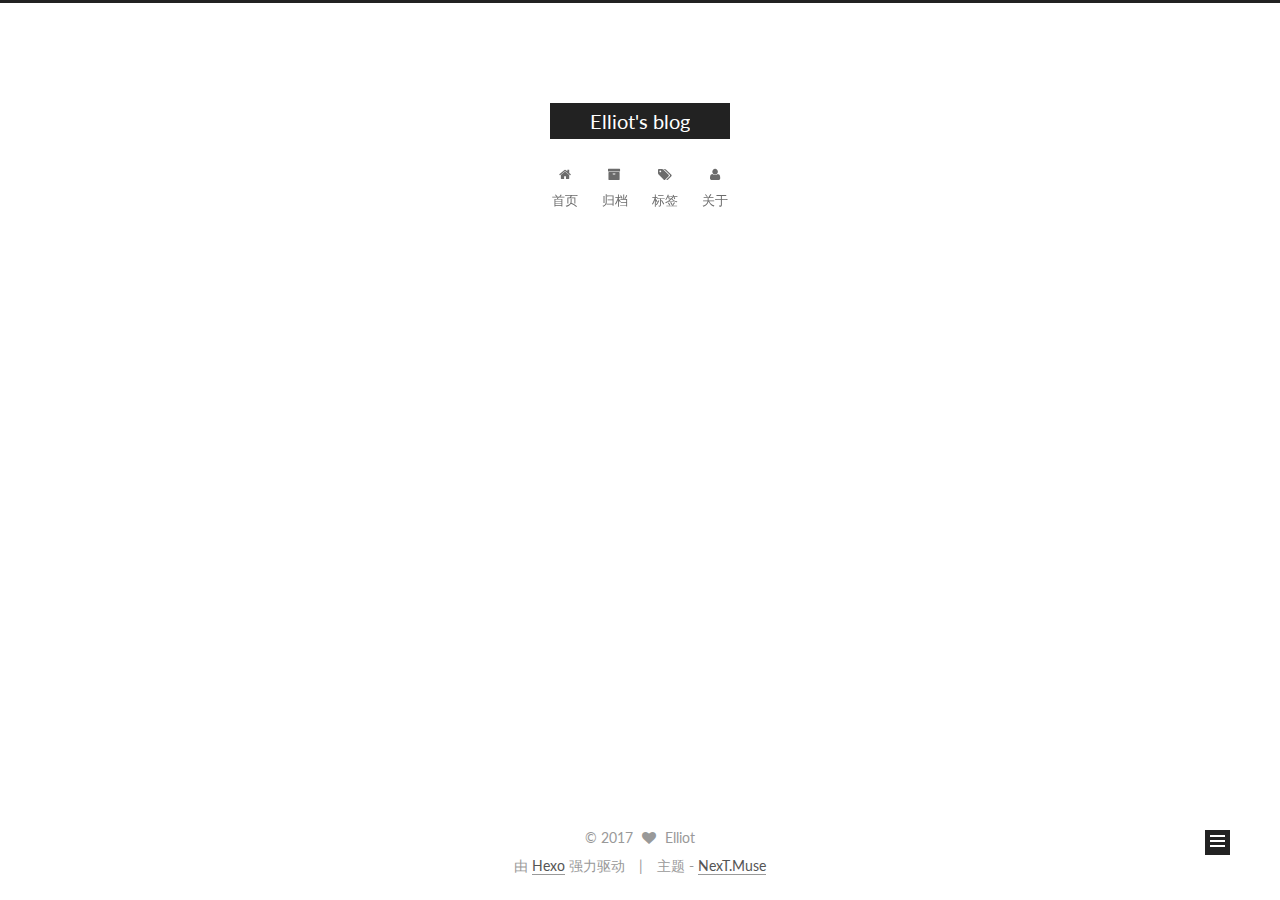
==== commit 7887f8c5: "Site updated: 2017-01-26 11:47:24" ====
--- a/index.html
+++ b/index.html
@@ -74,6 +74,8 @@
 
 
 
+  <link rel="alternate" href="/atom.xml" title="Elliot's blog" type="application/atom+xml" />
+
 
 
 
@@ -85,11 +87,11 @@
 
 
 <meta property="og:type" content="website">
-<meta property="og:title" content="Hexo">
+<meta property="og:title" content="Elliot's blog">
 <meta property="og:url" content="http://yoursite.com/index.html">
-<meta property="og:site_name" content="Hexo">
+<meta property="og:site_name" content="Elliot's blog">
 <meta name="twitter:card" content="summary">
-<meta name="twitter:title" content="Hexo">
+<meta name="twitter:title" content="Elliot's blog">
 
 
 
@@ -98,7 +100,7 @@
   var CONFIG = {
     root: '/',
     scheme: 'Muse',
-    sidebar: {"position":"left","display":"post"},
+    sidebar: {"position":"left","display":"hide"},
     fancybox: true,
     motion: true,
     duoshuo: {
@@ -123,7 +125,7 @@
 
 
 
-  <title> Hexo </title>
+  <title> Elliot's blog </title>
 </head>
 
 <body itemscope itemtype="http://schema.org/WebPage" lang="zh-Hans">
@@ -156,7 +158,7 @@
   <div class="custom-logo-site-title">
     <a href="/"  class="brand" rel="start">
       <span class="logo-line-before"><i></i></span>
-      <span class="site-title">Hexo</span>
+      <span class="site-title">Elliot's blog</span>
       <span class="logo-line-after"><i></i></span>
     </a>
   </div>
@@ -209,6 +211,16 @@
           </a>
         </li>
       
+        
+        <li class="menu-item menu-item-about">
+          <a href="/about" rel="section">
+            
+              <i class="menu-item-icon fa fa-fw fa-user"></i> <br />
+            
+            关于
+          </a>
+        </li>
+      
 
       
     </ul>
@@ -247,9 +259,9 @@
   </span>
 
   <span style="display:none" itemprop="publisher" itemscope itemtype="http://schema.org/Organization">
-    <meta itemprop="name" content="Hexo">
+    <meta itemprop="name" content="Elliot's blog">
     <span style="display:none" itemprop="logo" itemscope itemtype="http://schema.org/ImageObject">
-      <img style="display:none;" itemprop="url image" alt="Hexo" src="">
+      <img style="display:none;" itemprop="url image" alt="Elliot's blog" src="">
     </span>
   </span>
 
@@ -318,17 +330,15 @@
       
         
           
-            <p>Welcome to <a href="https://hexo.io/" target="_blank" rel="external">Hexo</a>! This is your very first post. Check <a href="https://hexo.io/docs/" target="_blank" rel="external">documentation</a> for more info. If you get any problems when using Hexo, you can find the answer in <a href="https://hexo.io/docs/troubleshooting.html" target="_blank" rel="external">troubleshooting</a> or you can ask me on <a href="https://github.com/hexojs/hexo/issues" target="_blank" rel="external">GitHub</a>.</p>
-<h2 id="Quick-Start"><a href="#Quick-Start" class="headerlink" title="Quick Start"></a>Quick Start</h2><h3 id="Create-a-new-post"><a href="#Create-a-new-post" class="headerlink" title="Create a new post"></a>Create a new post</h3><figure class="highlight bash"><table><tr><td class="gutter"><pre><div class="line">1</div></pre></td><td class="code"><pre><div class="line">$ hexo new <span class="string">"My New Post"</span></div></pre></td></tr></table></figure>
-<p>More info: <a href="https://hexo.io/docs/writing.html" target="_blank" rel="external">Writing</a></p>
-<h3 id="Run-server"><a href="#Run-server" class="headerlink" title="Run server"></a>Run server</h3><figure class="highlight bash"><table><tr><td class="gutter"><pre><div class="line">1</div></pre></td><td class="code"><pre><div class="line">$ hexo server</div></pre></td></tr></table></figure>
-<p>More info: <a href="https://hexo.io/docs/server.html" target="_blank" rel="external">Server</a></p>
-<h3 id="Generate-static-files"><a href="#Generate-static-files" class="headerlink" title="Generate static files"></a>Generate static files</h3><figure class="highlight bash"><table><tr><td class="gutter"><pre><div class="line">1</div></pre></td><td class="code"><pre><div class="line">$ hexo generate</div></pre></td></tr></table></figure>
-<p>More info: <a href="https://hexo.io/docs/generating.html" target="_blank" rel="external">Generating</a></p>
-<h3 id="Deploy-to-remote-sites"><a href="#Deploy-to-remote-sites" class="headerlink" title="Deploy to remote sites"></a>Deploy to remote sites</h3><figure class="highlight bash"><table><tr><td class="gutter"><pre><div class="line">1</div></pre></td><td class="code"><pre><div class="line">$ hexo deploy</div></pre></td></tr></table></figure>
-<p>More info: <a href="https://hexo.io/docs/deployment.html" target="_blank" rel="external">Deployment</a></p>
-
-          
+          Welcome to Hexo! This is your very first post. Check documentation for more info. If you get any problems when using Hexo, you can find the answer in 
+          ...
+          <!--noindex-->
+          <div class="post-button text-center">
+            <a class="btn" href="/2017/01/13/hello-world/#more" rel="contents">
+              阅读全文 &raquo;
+            </a>
+          </div>
+          <!--/noindex-->
         
       
     </div>
@@ -412,8 +422,53 @@
         </nav>
 
         
+          <div class="feed-link motion-element">
+            <a href="/atom.xml" rel="alternate">
+              <i class="fa fa-rss"></i>
+              RSS
+            </a>
+          </div>
+        
 
         <div class="links-of-author motion-element">
+          
+            
+              <span class="links-of-author-item">
+                <a href="https://github.com/elliotchern" target="_blank" title="github">
+                  
+                    <i class="fa fa-fw fa-globe"></i>
+                  
+                  github
+                </a>
+              </span>
+            
+              <span class="links-of-author-item">
+                <a href="https://twitter.com/elliotchern" target="_blank" title="twitter">
+                  
+                    <i class="fa fa-fw fa-globe"></i>
+                  
+                  twitter
+                </a>
+              </span>
+            
+              <span class="links-of-author-item">
+                <a href="https://instagram.com/elliotchern" target="_blank" title="instagram">
+                  
+                    <i class="fa fa-fw fa-globe"></i>
+                  
+                  instagram
+                </a>
+              </span>
+            
+              <span class="links-of-author-item">
+                <a href="http://www.zhihu.com/people/elliot-75-33" target="_blank" title="zhihu">
+                  
+                    <i class="fa fa-fw fa-globe"></i>
+                  
+                  zhihu
+                </a>
+              </span>
+            
           
         </div>
 
@@ -567,6 +622,28 @@
   
 
   
+  
+    <script type="text/x-mathjax-config">
+      MathJax.Hub.Config({
+        tex2jax: {
+          inlineMath: [ ['$','$'], ["\\(","\\)"]  ],
+          processEscapes: true,
+          skipTags: ['script', 'noscript', 'style', 'textarea', 'pre', 'code']
+        }
+      });
+    </script>
+
+    <script type="text/x-mathjax-config">
+      MathJax.Hub.Queue(function() {
+        var all = MathJax.Hub.getAllJax(), i;
+        for (i=0; i < all.length; i += 1) {
+          all[i].SourceElement().parentNode.className += ' has-jax';
+        }
+      });
+    </script>
+    <script type="text/javascript" src="//cdn.mathjax.org/mathjax/latest/MathJax.js?config=TeX-AMS-MML_HTMLorMML"></script>
+  
+
 
   
 
--- a/css/main.css
+++ b/css/main.css
@@ -1685,7 +1685,7 @@
   width: 4px;
   height: 4px;
   border-radius: 50%;
-  background: #22cbff;
+  background: #2e3944;
 }
 .links-of-blogroll {
   font-size: 13px;
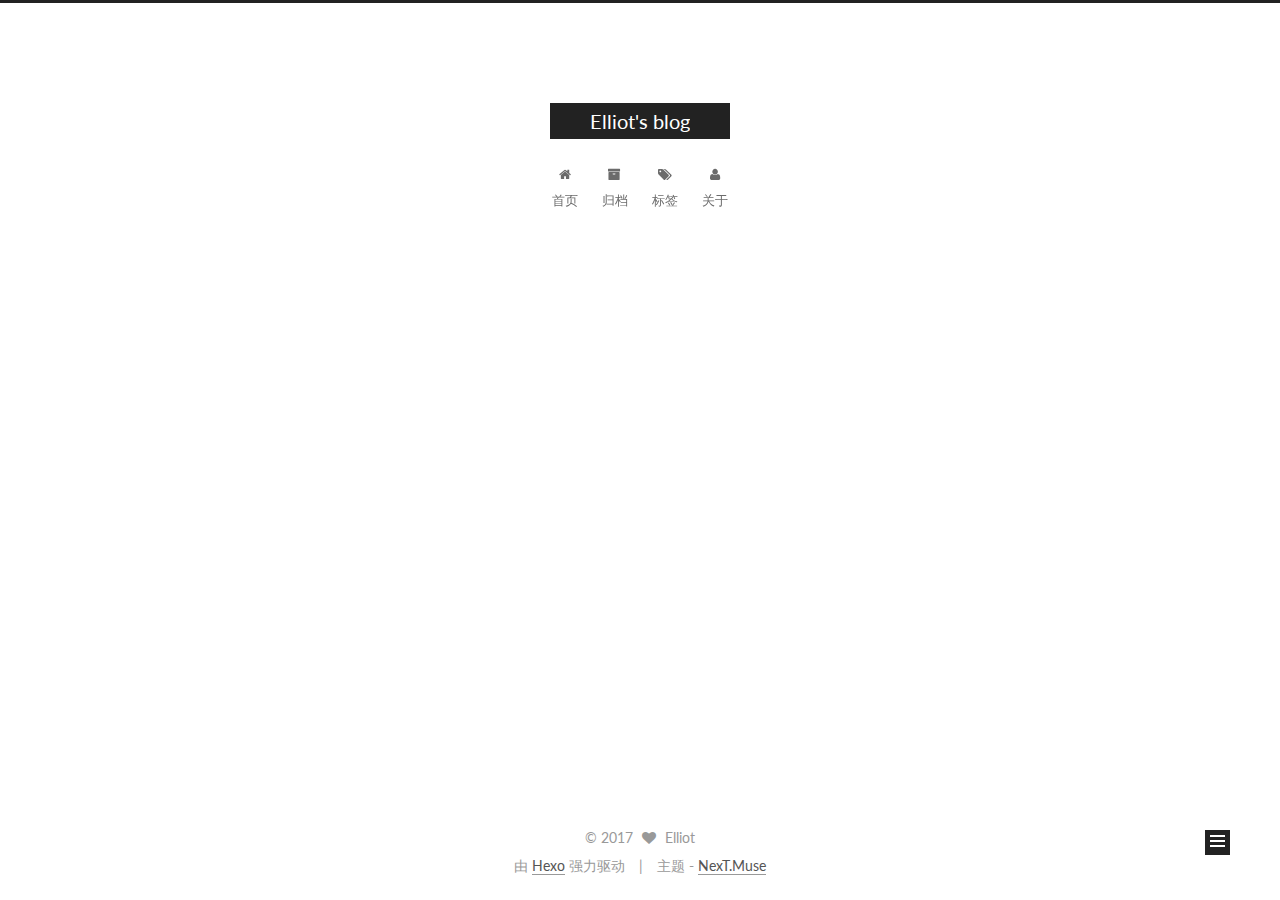
==== commit 8e19acb5: "Site updated: 2017-01-26 12:07:10" ====
--- a/index.html
+++ b/index.html
@@ -133,6 +133,15 @@
   
 
 
+<script>
+  (function(i,s,o,g,r,a,m){i['GoogleAnalyticsObject']=r;i[r]=i[r]||function(){
+            (i[r].q=i[r].q||[]).push(arguments)},i[r].l=1*new Date();a=s.createElement(o),
+          m=s.getElementsByTagName(o)[0];a.async=1;a.src=g;m.parentNode.insertBefore(a,m)
+  })(window,document,'script','//www.google-analytics.com/analytics.js','ga');
+  ga('create', 'UA-90945416-1', 'auto');
+  ga('send', 'pageview');
+</script>
+
 
 
 
--- a/css/main.css
+++ b/css/main.css
@@ -1685,7 +1685,7 @@
   width: 4px;
   height: 4px;
   border-radius: 50%;
-  background: #2e3944;
+  background: #40e83e;
 }
 .links-of-blogroll {
   font-size: 13px;
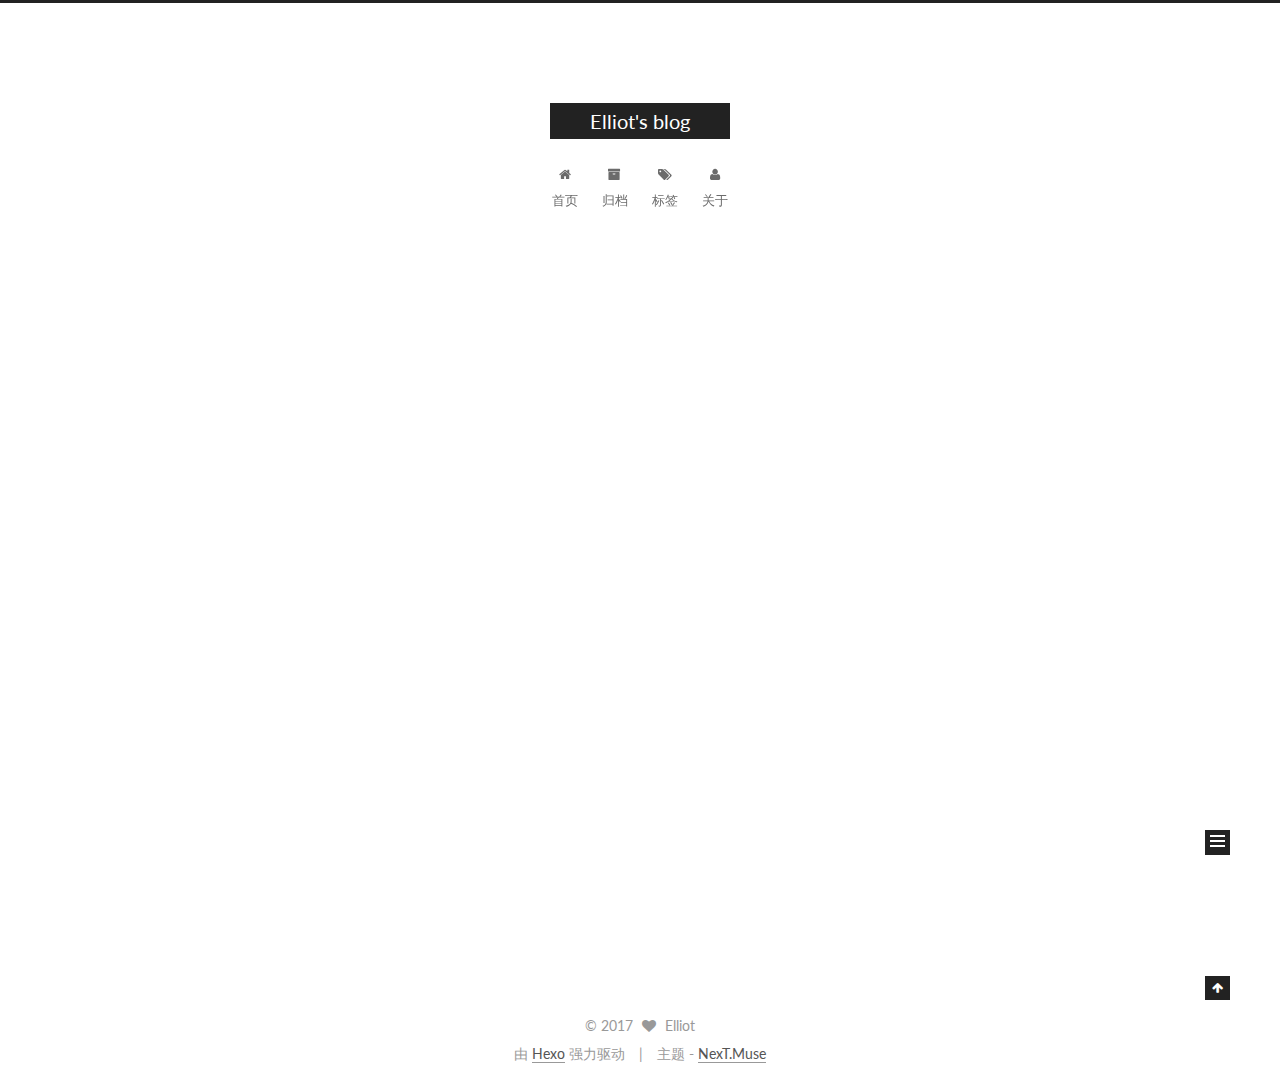
==== commit ac599a4d: "Site updated: 2017-03-13 23:32:31" ====
--- a/index.html
+++ b/index.html
@@ -259,6 +259,135 @@
   
 
   <article class="post post-type-normal " itemscope itemtype="http://schema.org/Article">
+  <link itemprop="mainEntityOfPage" href="http://yoursite.com/2017/03/13/hexo/">
+
+  <span style="display:none" itemprop="author" itemscope itemtype="http://schema.org/Person">
+    <meta itemprop="name" content="Elliot">
+    <meta itemprop="description" content="">
+    <meta itemprop="image" content="/images/avatar.gif">
+  </span>
+
+  <span style="display:none" itemprop="publisher" itemscope itemtype="http://schema.org/Organization">
+    <meta itemprop="name" content="Elliot's blog">
+    <span style="display:none" itemprop="logo" itemscope itemtype="http://schema.org/ImageObject">
+      <img style="display:none;" itemprop="url image" alt="Elliot's blog" src="">
+    </span>
+  </span>
+
+    
+      <header class="post-header">
+
+        
+        
+          <h1 class="post-title" itemprop="name headline">
+            
+            
+              
+                
+                <a class="post-title-link" href="/2017/03/13/hexo/" itemprop="url">
+                  Mac上搭建基于GitHub Page的Hexo博客
+                </a>
+              
+            
+          </h1>
+        
+
+        <div class="post-meta">
+          <span class="post-time">
+            
+              <span class="post-meta-item-icon">
+                <i class="fa fa-calendar-o"></i>
+              </span>
+              
+                <span class="post-meta-item-text">发表于</span>
+              
+              <time title="Post created" itemprop="dateCreated datePublished" datetime="2017-03-13T23:25:29+08:00">
+                2017-03-13
+              </time>
+            
+
+            
+
+            
+          </span>
+
+          
+
+          
+            
+          
+
+          
+
+          
+          
+
+          
+
+          
+
+        </div>
+      </header>
+    
+
+
+    <div class="post-body" itemprop="articleBody">
+
+      
+      
+
+      
+        
+          
+          Mac上搭建基于GitHub Page的Hexo博客安装篇环境配置Node.js用来生成静态页面，安装完之后重启电脑，不然后面会有错误提示。
+git
+Hexo安装使用 npm 即可完成 Hexo 的安装
+1npm install -g hexo-cli
+需要权限就在前面加上sudo命令，不行的话使用
+          ...
+          <!--noindex-->
+          <div class="post-button text-center">
+            <a class="btn" href="/2017/03/13/hexo/#more" rel="contents">
+              阅读全文 &raquo;
+            </a>
+          </div>
+          <!--/noindex-->
+        
+      
+    </div>
+
+    <div>
+      
+    </div>
+
+    <div>
+      
+    </div>
+
+
+    <footer class="post-footer">
+      
+
+      
+
+      
+      
+        <div class="post-eof"></div>
+      
+    </footer>
+  </article>
+
+
+    
+      
+
+  
+
+  
+  
+  
+
+  <article class="post post-type-normal " itemscope itemtype="http://schema.org/Article">
   <link itemprop="mainEntityOfPage" href="http://yoursite.com/2017/01/13/hello-world/">
 
   <span style="display:none" itemprop="author" itemscope itemtype="http://schema.org/Person">
@@ -418,7 +547,7 @@
           
             <div class="site-state-item site-state-posts">
               <a href="/archives">
-                <span class="site-state-item-count">1</span>
+                <span class="site-state-item-count">2</span>
                 <span class="site-state-item-name">日志</span>
               </a>
             </div>
@@ -426,6 +555,13 @@
 
           
 
+          
+            <div class="site-state-item site-state-tags">
+              <a href="/tags">
+                <span class="site-state-item-count">1</span>
+                <span class="site-state-item-name">标签</span>
+              </a>
+            </div>
           
 
         </nav>
--- a/css/main.css
+++ b/css/main.css
@@ -1685,7 +1685,7 @@
   width: 4px;
   height: 4px;
   border-radius: 50%;
-  background: #40e83e;
+  background: #b1ff45;
 }
 .links-of-blogroll {
   font-size: 13px;
